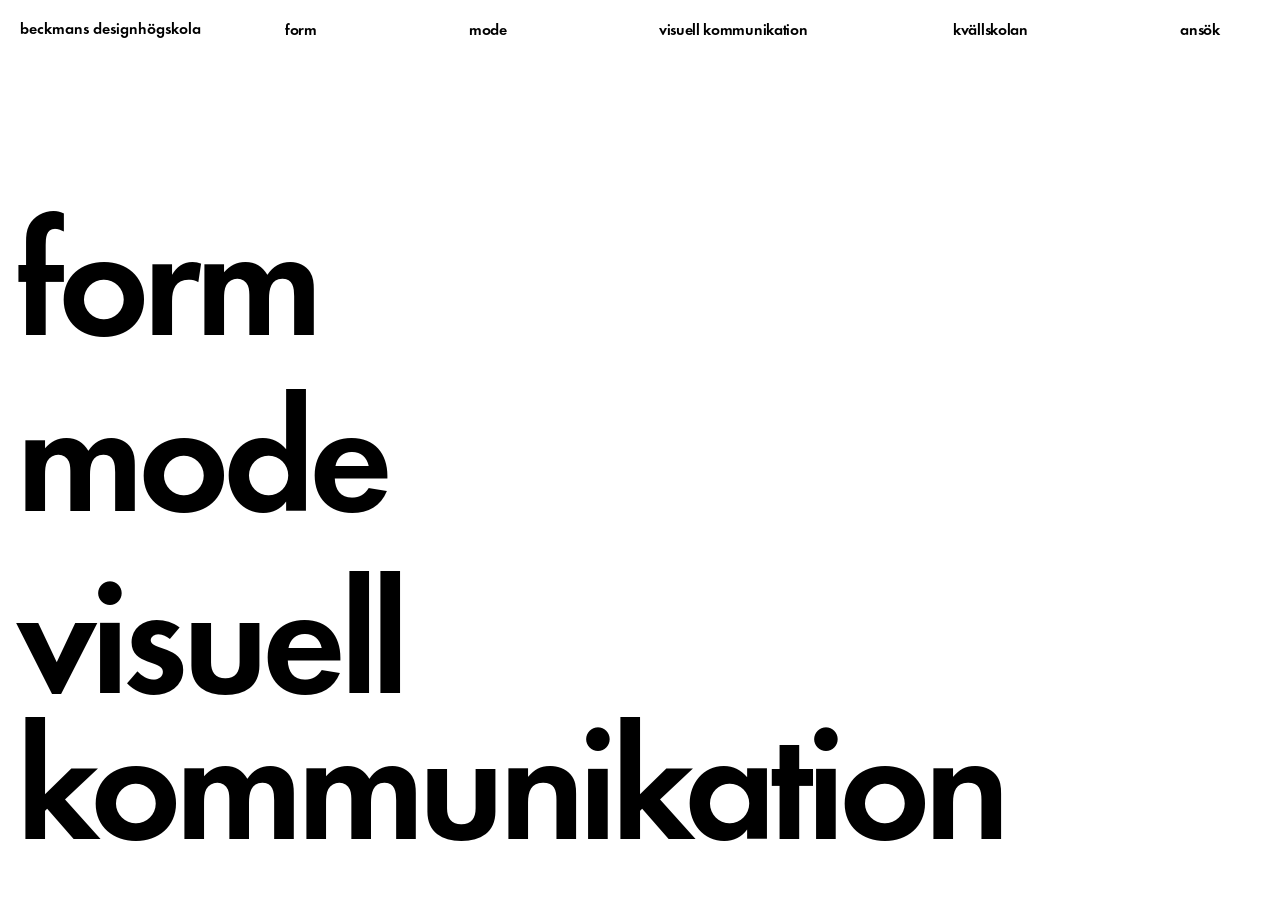
==== index.html @ 25718f2c "Align bracket bottom to text baseline, not element box bottom Subtract font descent (18% of computed" ====
<!doctype html>
<html lang="sv">
<head>
  <meta charset="UTF-8" />
  <meta name="viewport" content="width=device-width, initial-scale=1.0" />
  <title>Beckmans Hero States</title>
  <style>
    @font-face {
      font-family: "FuturaEFOP-DemiBold";
      src: url("./assets/fonts/FuturaEFOP-DemiBold.otf") format("opentype");
      font-style: normal;
      font-weight: 600;
      font-display: swap;
    }

    @font-face {
      font-family: "FuturaEFOP-Book";
      src: url("./assets/fonts/FuturaEFOP-Book.otf") format("opentype");
      font-style: normal;
      font-weight: 400;
      font-display: swap;
    }

    * { box-sizing: border-box; }
    html, body { height: 100%; }
    body {
      margin: 0;
      background: #fff;
      color: #000;
      font-family: "FuturaEFOP-DemiBold", "Avenir Next", "Avenir", "Helvetica Neue", Arial, sans-serif;
      overflow: hidden;
    }

    .hero {
      width: 100vw;
      height: 100dvh;
      position: relative;
      overflow: hidden;
      background: #fff;
    }

    .bg-layer {
      position: absolute;
      inset: 0;
      opacity: 0;
      transition: opacity 420ms ease;
      will-change: opacity;
    }

    .bg-layer.is-visible { opacity: 1; }

    .bg-layer img {
      width: 100%;
      height: 100%;
      object-fit: cover;
      object-position: center;
      display: block;
    }

    .bg-layer::after {
      content: "";
      position: absolute;
      inset: 0;
      background: rgba(0, 0, 0, 0.5);
      transition: background-color 280ms ease;
    }

    .webgl-canvas {
      position: absolute;
      inset: 0;
      z-index: 1;
      width: 100%;
      height: 100%;
      display: block;
      opacity: 0;
      pointer-events: none;
    }

    .image-dim {
      position: absolute;
      inset: 0;
      z-index: 1;
      pointer-events: none;
      background: rgba(0, 0, 0, 0.5);
      opacity: 0;
    }

    .top-nav {
      position: absolute;
      left: 0;
      right: 0;
      top: 22.5px;
      height: 16px;
      z-index: 3;
      pointer-events: none;
    }

    .nav-fixed {
      position: absolute;
      top: 0;
      white-space: nowrap;
    }

    .brand {
      font-size: 16px;
      line-height: 0.96;
      white-space: nowrap;
      text-transform: lowercase;
      transition: color 260ms ease;
      left: 1.597%;
    }

    .nav-link {
      color: inherit;
      font-size: 16px;
      letter-spacing: -0.02em;
      text-transform: lowercase;
      line-height: 1;
      display: inline-flex;
      align-items: center;
      justify-content: center;
      transition: color 260ms ease;
      white-space: nowrap;
    }

    .nav-form { left: 22.262%; }
    .nav-mode { left: 36.631%; }
    .nav-vk { left: 51.485%; }
    .nav-evening { left: 74.464%; }
    .nav-apply { left: 92.200%; }

    .headline {
      position: absolute;
      left: 16px;
      bottom: 30px;
      width: min(1118.507px, calc(100% - 32px));
      display: flex;
      flex-direction: column;
      gap: 40px;
      text-transform: lowercase;
      z-index: 2;
      user-select: none;
    }

    .line {
      appearance: none;
      border: 0;
      background: transparent;
      font-family: inherit;
      text-align: left;
      padding: 0;
      margin: 0;
      font-size: clamp(66px, 12.6815vw, 182.613px);
      line-height: 0.84;
      letter-spacing: -0.04em;
      color: #000;
      opacity: 1;
      width: fit-content;
      cursor: pointer;
      transition: opacity 320ms ease, color 280ms ease;
    }

    .line.is-active {
      opacity: 1;
    }

    .line.line-vk {
      line-height: 0.9;
    }

    .hp {
      position: absolute;
      inset: 0;
      color: #fff;
      z-index: 2;
      opacity: 0;
      transition: opacity 260ms ease;
      pointer-events: none;
    }

    .hp-inner {
      position: absolute;
      display: flex;
      align-items: center;
      gap: 0;
      will-change: top, left;
      transition: top 520ms cubic-bezier(.2,.65,.2,1), left 520ms cubic-bezier(.2,.65,.2,1);
    }

    .hp-text {
      margin: 0;
      font-size: 48px;
      line-height: 1;
      letter-spacing: -0.96px;
      white-space: nowrap;
      padding: 0 4px;
    }

    .hp-bracket {
      width: 32.63px;
      height: 75.8px;
      display: block;
      flex-shrink: 0;
    }

    .hp-bracket.left {
      transform: scaleX(-1);
      transform-origin: center;
    }

    .hero.is-idle .top-nav,
    .hero.is-idle .brand,
    .hero.is-idle .nav-link {
      color: #000;
    }

    .hero:not(.is-idle) .top-nav,
    .hero:not(.is-idle) .brand,
    .hero:not(.is-idle) .nav-link {
      color: #fff;
    }

    .hero:not(.is-idle) .line {
      color: #fff;
      opacity: 0.5;
    }

    .hero:not(.is-idle) .line.is-active {
      opacity: 1;
    }

    .hero:not(.is-idle) .hp {
      opacity: 1;
    }

    .hero.has-webgl.webgl-active:not(.is-idle) .webgl-canvas {
      opacity: 1;
    }

    .hero.has-webgl.webgl-active:not(.is-idle) .image-dim {
      opacity: 1;
    }

    @media (max-width: 1050px) {
      .top-nav {
        top: 16px;
        left: 16px;
        right: 16px;
        height: auto;
        display: flex;
        flex-wrap: wrap;
        align-items: center;
        gap: 12px 16px;
      }
      .nav-fixed {
        position: static;
      }
      .brand { font-size: 14px; }
      .nav-link { font-size: 14px; }
      .headline { width: calc(100% - 32px); bottom: 16px; gap: 20px; }
      .line { font-size: clamp(56px, 16vw, 140px); }
      .hp-text { font-size: clamp(22px, 5vw, 38px); }
    }

    @media (max-width: 760px) {
      .top-nav {
        flex-direction: column;
        align-items: flex-start;
        gap: 10px;
      }
      .brand { font-size: 14px; }
      .nav-link { font-size: 14px; }
      .headline { gap: 10px; }
      .line { font-size: clamp(46px, 14vw, 96px); }
    }
  </style>
</head>
<body>
  <section class="hero is-idle" aria-label="Beckmans hero states">
    <div class="bg-layer" id="bg-a"><img alt="" /></div>
    <div class="bg-layer" id="bg-b"><img alt="" /></div>
    <canvas class="webgl-canvas" id="webgl-canvas" aria-hidden="true"></canvas>
    <div class="image-dim" aria-hidden="true"></div>

    <nav class="top-nav">
      <span class="brand nav-fixed">beckmans designhögskola</span>
      <span class="nav-link nav-fixed nav-form">form</span>
      <span class="nav-link nav-fixed nav-mode">mode</span>
      <span class="nav-link nav-fixed nav-vk">visuell kommunikation</span>
      <span class="nav-link nav-fixed nav-evening">kvällskolan</span>
      <span class="nav-link nav-fixed nav-apply">ansök</span>
    </nav>

    <div class="headline">
      <button class="line" type="button" data-index="0" data-label="form">form</button>
      <button class="line" type="button" data-index="1" data-label="mode">mode</button>
      <button class="line line-vk" type="button" data-index="2" data-label="visuell kommunikation">visuell<br>kommunikation</button>
    </div>
    <div class="hp" id="hp" aria-hidden="true">
      <div class="hp-inner" id="hp-inner">
        <img class="hp-bracket left" src="./assets/vectors/bracket-left.svg" alt="" />
        <span class="hp-text">180hp</span>
        <img class="hp-bracket right" src="./assets/vectors/bracket-right.svg" alt="" />
      </div>
    </div>
  </section>

  <script>
    const HP_GAP = 40;

    const states = [
      { image: "./assets/images/form-figma.png" },
      { image: "./assets/images/mode-figma.png" },
      { image: "./assets/images/vk-figma.png" }
    ];

    const hero = document.querySelector(".hero");
    const headline = document.querySelector(".headline");
    const bgA = document.getElementById("bg-a");
    const bgB = document.getElementById("bg-b");
    const webglCanvas = document.getElementById("webgl-canvas");
    const hp = document.getElementById("hp");
    const hpInner = document.getElementById("hp-inner");
    const textLinks = [...document.querySelectorAll(".line[data-index]")];

    let current = -1;
    let webglEnabled = false;
    let fallbackIndex = -1;
    const fallbackLayer = bgA;
    const fallbackCache = new Map();

    function placeHp(index) {
      const link = textLinks[index];
      const heroRect = hero.getBoundingClientRect();
      const linkRect = link.getBoundingClientRect();
      const hpH = hpInner.offsetHeight;
      const fontSize = parseFloat(getComputedStyle(link).fontSize);
      const descent = fontSize * 0.18;
      const linkBottom = linkRect.bottom - heroRect.top;
      const linkRight = linkRect.right - heroRect.left;
      hpInner.style.left = `${linkRight + HP_GAP}px`;
      hpInner.style.top = `${linkBottom - hpH - descent}px`;
    }

    function paintText(index) {
      textLinks.forEach((line, i) => line.classList.toggle("is-active", i === index));
      placeHp(index);
    }

    function setFallbackImage(index) {
      const img = fallbackLayer.querySelector("img");
      const src = states[index].image;
      img.alt = `Beckmans ${textLinks[index].dataset.label}`;
      if (fallbackIndex === index || img.src.endsWith(src)) {
        fallbackIndex = index;
        return;
      }
      if (fallbackCache.get(src)) {
        img.src = src;
        fallbackIndex = index;
        return;
      }
      const preload = new Image();
      preload.decoding = "async";
      preload.onload = () => {
        fallbackCache.set(src, true);
        img.src = src;
        fallbackIndex = index;
      };
      preload.src = src;
    }

    function showFallback(index) {
      setFallbackImage(index);
      fallbackLayer.classList.add("is-visible");
      bgB.classList.remove("is-visible");
    }

    function createShader(gl, type, source) {
      const shader = gl.createShader(type);
      gl.shaderSource(shader, source);
      gl.compileShader(shader);
      if (!gl.getShaderParameter(shader, gl.COMPILE_STATUS)) {
        const message = gl.getShaderInfoLog(shader);
        gl.deleteShader(shader);
        throw new Error(message || "Shader compile failed");
      }
      return shader;
    }

    function createProgram(gl, vertexSource, fragmentSource) {
      const program = gl.createProgram();
      const vertexShader = createShader(gl, gl.VERTEX_SHADER, vertexSource);
      const fragmentShader = createShader(gl, gl.FRAGMENT_SHADER, fragmentSource);
      gl.attachShader(program, vertexShader);
      gl.attachShader(program, fragmentShader);
      gl.linkProgram(program);
      gl.deleteShader(vertexShader);
      gl.deleteShader(fragmentShader);
      if (!gl.getProgramParameter(program, gl.LINK_STATUS)) {
        const message = gl.getProgramInfoLog(program);
        gl.deleteProgram(program);
        throw new Error(message || "Program link failed");
      }
      return program;
    }

    class WebGLMorphTransition {
      constructor(canvas) {
        this.canvas = canvas;
        this.gl = canvas.getContext("webgl", { alpha: true, antialias: true, premultipliedAlpha: true });
        this.ready = false;
        this.visible = false;
        this.animating = false;
        this.progress = 1;
        this.duration = 740;
        this.currentIndex = -1;
        this.pendingIndex = null;
        this.startTime = 0;
        this.notifiedSettle = true;
        this.onSettle = null;
        this.fromTexture = null;
        this.toTexture = null;
        this.fromSize = [1, 1];
        this.toSize = [1, 1];
        this.textures = [];

        if (!this.gl) return;
        this.initPipeline();
        this.startLoop();
      }

      initPipeline() {
        const gl = this.gl;
        const vertexSource = `
          attribute vec2 a_position;
          attribute vec2 a_uv;
          varying vec2 v_uv;
          void main() {
            v_uv = a_uv;
            gl_Position = vec4(a_position, 0.0, 1.0);
          }
        `;
        const fragmentSource = `
          precision highp float;
          varying vec2 v_uv;
          uniform sampler2D u_from;
          uniform sampler2D u_to;
          uniform float u_progress;
          uniform float u_time;
          uniform vec2 u_resolution;
          uniform vec2 u_from_size;
          uniform vec2 u_to_size;

          float hash(vec2 p) {
            return fract(sin(dot(p, vec2(127.1, 311.7))) * 43758.5453123);
          }

          float noise(vec2 p) {
            vec2 i = floor(p);
            vec2 f = fract(p);
            vec2 u = f * f * (3.0 - 2.0 * f);
            return mix(
              mix(hash(i + vec2(0.0, 0.0)), hash(i + vec2(1.0, 0.0)), u.x),
              mix(hash(i + vec2(0.0, 1.0)), hash(i + vec2(1.0, 1.0)), u.x),
              u.y
            );
          }

          float fbm(vec2 p) {
            float value = 0.0;
            float amplitude = 0.5;
            for (int i = 0; i < 4; i++) {
              value += amplitude * noise(p);
              p *= 2.02;
              amplitude *= 0.5;
            }
            return value;
          }

          vec3 rgb2ycbcr(vec3 c) {
            float y = dot(c, vec3(0.299, 0.587, 0.114));
            float cb = (c.b - y) * 0.564 + 0.5;
            float cr = (c.r - y) * 0.713 + 0.5;
            return vec3(y, cb, cr);
          }

          vec3 ycbcr2rgb(vec3 c) {
            float y = c.x;
            float cb = c.y - 0.5;
            float cr = c.z - 0.5;
            return vec3(
              y + 1.403 * cr,
              y - 0.344 * cb - 0.714 * cr,
              y + 1.773 * cb
            );
          }

          vec3 sampleRGB(sampler2D tex, vec2 uv, float shift) {
            float r = texture2D(tex, uv + vec2(shift, 0.0)).r;
            float g = texture2D(tex, uv).g;
            float b = texture2D(tex, uv - vec2(shift, 0.0)).b;
            return vec3(r, g, b);
          }

          vec2 coverUv(vec2 uv, vec2 texSize, vec2 screenSize) {
            float rs = screenSize.x / screenSize.y;
            float ri = texSize.x / texSize.y;
            vec2 outUv = uv;
            if (rs > ri) {
              float s = ri / rs;
              outUv.y = (uv.y - 0.5) * s + 0.5;
            } else {
              float s = rs / ri;
              outUv.x = (uv.x - 0.5) * s + 0.5;
            }
            return outUv;
          }

          void main() {
            float p = clamp(u_progress, 0.0, 1.0);
            float e = smoothstep(0.0, 1.0, p);
            float core = pow(sin(e * 3.14159265), 1.15);
            float tailFade = 1.0 - smoothstep(0.64, 0.9, e);
            float headFade = smoothstep(0.02, 0.16, e);
            float glitch = core * tailFade * headFade;
            float settle = smoothstep(0.76, 1.0, e);

            vec2 blockCount = vec2(52.0, 34.0);
            vec2 block = floor(v_uv * blockCount);
            float timeStep = floor(u_time * 16.0);

            vec2 moshVec = vec2(
              hash(block + vec2(timeStep * 0.73, 11.3)) - 0.5,
              hash(block + vec2(19.7, timeStep * 1.11)) - 0.5
            ) * (0.22 * glitch);

            float row = floor(v_uv.y * (u_resolution.y / 3.5));
            float rowNoise = hash(vec2(row, floor(u_time * 30.0)));
            float rowShift = (rowNoise - 0.5) * 0.11 * glitch;
            moshVec.x += rowShift;

            float tearMask = step(0.86, hash(vec2(floor(u_time * 12.0), floor(v_uv.y * 24.0))));
            float tearShift = (hash(vec2(floor(u_time * 47.0), floor(v_uv.y * 132.0))) - 0.5) * 0.26 * glitch;
            moshVec.x += tearMask * tearShift;

            vec2 fromUv = coverUv(v_uv + moshVec * (1.0 - e), u_from_size, u_resolution);
            vec2 toUv = coverUv(v_uv - moshVec * e, u_to_size, u_resolution);

            float rgbShift = 0.014 * glitch;
            vec3 fromCol = sampleRGB(u_from, fromUv, rgbShift);
            vec3 toCol = sampleRGB(u_to, toUv, -rgbShift);

            float diff = length(toCol - fromCol);
            float motionGate = smoothstep(0.03, 0.28, diff);
            float wipeNoise = fbm(v_uv * vec2(24.0, 18.0) + vec2(u_time * 0.08, -u_time * 0.05));
            float mixAmt = clamp(e * (0.35 + 0.65 * motionGate) + (wipeNoise - 0.5) * 0.22 * glitch, 0.0, 1.0);
            vec3 baseBlend = mix(fromCol, toCol, e);
            vec3 color = mix(fromCol, toCol, mixAmt);

            vec2 chromaUv = floor(v_uv * vec2(140.0, 84.0)) / vec2(140.0, 84.0);
            vec3 chromaRef = texture2D(u_to, coverUv(chromaUv, u_to_size, u_resolution)).rgb;
            vec3 ycc = rgb2ycbcr(color);
            vec3 yccRef = rgb2ycbcr(chromaRef);
            ycc.yz = mix(ycc.yz, yccRef.yz, 0.82 * glitch);

            float qY = mix(1.0 / 160.0, 1.0 / 52.0, glitch);
            float qC = mix(1.0 / 132.0, 1.0 / 38.0, glitch);
            ycc.x = floor(ycc.x / qY + 0.5) * qY;
            ycc.y = floor(ycc.y / qC + 0.5) * qC;
            ycc.z = floor(ycc.z / qC + 0.5) * qC;
            color = ycbcr2rgb(ycc);

            float corruptMask = step(0.988, hash(block + vec2(floor(u_time * 9.0), 3.7)));
            if (corruptMask > 0.5) {
              vec2 jump = vec2(
                hash(block + vec2(74.1, floor(u_time * 21.0))) - 0.5,
                hash(block + vec2(17.2, floor(u_time * 25.0))) - 0.5
              ) * 0.5;
              vec2 corruptUv = coverUv(fract(v_uv + jump), u_from_size, u_resolution);
              vec3 corrupt = texture2D(u_from, corruptUv).bgr;
              color = mix(color, corrupt, 0.32 * glitch);
            }

            float scan = sin(v_uv.y * u_resolution.y * 1.9) * 0.012 * (0.3 + glitch);
            color -= scan;

            float luma = dot(color, vec3(0.299, 0.587, 0.114));
            color = mix(color, vec3(luma), 0.16 * glitch);
            color = mix(baseBlend, color, 0.58);
            color = mix(color, baseBlend, settle);

            gl_FragColor = vec4(clamp(color, 0.0, 1.0), 1.0);
          }
        `;

        this.program = createProgram(gl, vertexSource, fragmentSource);
        gl.useProgram(this.program);

        this.positionLocation = gl.getAttribLocation(this.program, "a_position");
        this.uvLocation = gl.getAttribLocation(this.program, "a_uv");

        const data = new Float32Array([
          -1, -1, 0, 0,
           1, -1, 1, 0,
          -1,  1, 0, 1,
          -1,  1, 0, 1,
           1, -1, 1, 0,
           1,  1, 1, 1
        ]);

        this.buffer = gl.createBuffer();
        gl.bindBuffer(gl.ARRAY_BUFFER, this.buffer);
        gl.bufferData(gl.ARRAY_BUFFER, data, gl.STATIC_DRAW);

        gl.enableVertexAttribArray(this.positionLocation);
        gl.vertexAttribPointer(this.positionLocation, 2, gl.FLOAT, false, 16, 0);
        gl.enableVertexAttribArray(this.uvLocation);
        gl.vertexAttribPointer(this.uvLocation, 2, gl.FLOAT, false, 16, 8);

        this.uniforms = {
          from: gl.getUniformLocation(this.program, "u_from"),
          to: gl.getUniformLocation(this.program, "u_to"),
          progress: gl.getUniformLocation(this.program, "u_progress"),
          time: gl.getUniformLocation(this.program, "u_time"),
          resolution: gl.getUniformLocation(this.program, "u_resolution"),
          fromSize: gl.getUniformLocation(this.program, "u_from_size"),
          toSize: gl.getUniformLocation(this.program, "u_to_size")
        };

        this.whiteTexture = gl.createTexture();
        gl.bindTexture(gl.TEXTURE_2D, this.whiteTexture);
        gl.texParameteri(gl.TEXTURE_2D, gl.TEXTURE_MIN_FILTER, gl.LINEAR);
        gl.texParameteri(gl.TEXTURE_2D, gl.TEXTURE_MAG_FILTER, gl.LINEAR);
        gl.texParameteri(gl.TEXTURE_2D, gl.TEXTURE_WRAP_S, gl.CLAMP_TO_EDGE);
        gl.texParameteri(gl.TEXTURE_2D, gl.TEXTURE_WRAP_T, gl.CLAMP_TO_EDGE);
        gl.texImage2D(gl.TEXTURE_2D, 0, gl.RGBA, 1, 1, 0, gl.RGBA, gl.UNSIGNED_BYTE, new Uint8Array([255, 255, 255, 255]));
      }

      async preload(urls) {
        if (!this.gl) return false;
        try {
          const textures = await Promise.all(urls.map((url) => this.loadTexture(url)));
          this.textures = textures;
          this.ready = true;
          if (this.pendingIndex !== null) {
            const next = this.pendingIndex;
            this.pendingIndex = null;
            this.setTarget(next);
          }
          return true;
        } catch (error) {
          console.error("WebGL preload failed:", error);
          return false;
        }
      }

      loadTexture(url) {
        const gl = this.gl;
        return new Promise((resolve, reject) => {
          const image = new Image();
          image.decoding = "async";
          image.onload = () => {
            const texture = gl.createTexture();
            gl.bindTexture(gl.TEXTURE_2D, texture);
            gl.texParameteri(gl.TEXTURE_2D, gl.TEXTURE_MIN_FILTER, gl.LINEAR);
            gl.texParameteri(gl.TEXTURE_2D, gl.TEXTURE_MAG_FILTER, gl.LINEAR);
            gl.texParameteri(gl.TEXTURE_2D, gl.TEXTURE_WRAP_S, gl.CLAMP_TO_EDGE);
            gl.texParameteri(gl.TEXTURE_2D, gl.TEXTURE_WRAP_T, gl.CLAMP_TO_EDGE);
            gl.pixelStorei(gl.UNPACK_FLIP_Y_WEBGL, 1);
            gl.texImage2D(gl.TEXTURE_2D, 0, gl.RGBA, gl.RGBA, gl.UNSIGNED_BYTE, image);
            resolve({
              texture,
              size: [image.naturalWidth || image.width, image.naturalHeight || image.height]
            });
          };
          image.onerror = reject;
          image.src = url;
        });
      }

      setTarget(index) {
        if (!this.ready) {
          this.pendingIndex = index;
          return;
        }
        if (this.visible && this.currentIndex === index) return;

        if (this.visible && this.currentIndex >= 0) {
          const prev = this.textures[this.currentIndex];
          this.fromTexture = prev.texture;
          this.fromSize = prev.size;
        } else {
          this.fromTexture = this.whiteTexture;
          this.fromSize = [1, 1];
        }

        const next = this.textures[index];
        this.toTexture = next.texture;
        this.toSize = next.size;
        this.currentIndex = index;
        this.visible = true;
        this.animating = true;
        this.notifiedSettle = false;
        this.progress = 0;
        this.startTime = performance.now();
      }

      setIdle() {
        this.visible = false;
        this.animating = false;
        this.currentIndex = -1;
        this.notifiedSettle = true;
      }

      resize() {
        const dpr = Math.min(window.devicePixelRatio || 1, 2);
        const width = Math.max(1, Math.floor(this.canvas.clientWidth * dpr));
        const height = Math.max(1, Math.floor(this.canvas.clientHeight * dpr));
        if (this.canvas.width !== width || this.canvas.height !== height) {
          this.canvas.width = width;
          this.canvas.height = height;
        }
      }

      render(time) {
        if (!this.gl) return;
        const gl = this.gl;
        this.resize();
        gl.viewport(0, 0, this.canvas.width, this.canvas.height);
        gl.clearColor(1, 1, 1, 0);
        gl.clear(gl.COLOR_BUFFER_BIT);

        if (!this.visible || !this.ready || !this.toTexture) return;

        if (this.animating) {
          const elapsed = time - this.startTime;
          this.progress = Math.min(elapsed / this.duration, 1);
          if (this.progress >= 1) this.animating = false;
        }

        gl.useProgram(this.program);
        gl.bindBuffer(gl.ARRAY_BUFFER, this.buffer);

        gl.activeTexture(gl.TEXTURE0);
        gl.bindTexture(gl.TEXTURE_2D, this.fromTexture);
        gl.uniform1i(this.uniforms.from, 0);

        gl.activeTexture(gl.TEXTURE1);
        gl.bindTexture(gl.TEXTURE_2D, this.toTexture);
        gl.uniform1i(this.uniforms.to, 1);

        gl.uniform1f(this.uniforms.progress, this.progress);
        gl.uniform1f(this.uniforms.time, time * 0.001);
        gl.uniform2f(this.uniforms.resolution, this.canvas.width, this.canvas.height);
        gl.uniform2f(this.uniforms.fromSize, this.fromSize[0], this.fromSize[1]);
        gl.uniform2f(this.uniforms.toSize, this.toSize[0], this.toSize[1]);
        gl.drawArrays(gl.TRIANGLES, 0, 6);

        if (!this.animating && !this.notifiedSettle) {
          this.notifiedSettle = true;
          if (typeof this.onSettle === "function") this.onSettle();
        }
      }

      startLoop() {
        const frame = (time) => {
          this.render(time);
          window.requestAnimationFrame(frame);
        };
        window.requestAnimationFrame(frame);
      }
    }

    const webglMorph = new WebGLMorphTransition(webglCanvas);

    function setState(index) {
      if (index === current) return;
      current = index;
      hero.classList.remove("is-idle");
      paintText(current);
      showFallback(current);
      if (webglEnabled) {
        hero.classList.add("webgl-active");
        webglMorph.setTarget(current);
      }
    }

    function setIdle() {
      current = -1;
      hero.classList.add("is-idle");
      textLinks.forEach((line) => line.classList.remove("is-active"));
      fallbackLayer.classList.remove("is-visible");
      bgB.classList.remove("is-visible");
      if (webglEnabled) {
        hero.classList.remove("webgl-active");
        webglMorph.setIdle();
      }
    }

    function init() {
      states.forEach((state) => {
        const preload = new Image();
        preload.decoding = "async";
        preload.onload = () => fallbackCache.set(state.image, true);
        preload.src = state.image;
      });
      const fallbackImg = fallbackLayer.querySelector("img");
      fallbackImg.src = states[0].image;
      fallbackImg.alt = `Beckmans ${textLinks[0].dataset.label}`;
      fallbackCache.set(states[0].image, true);
      fallbackIndex = 0;
      bgB.classList.remove("is-visible");
      setFallbackImage(0);
      fallbackLayer.classList.remove("is-visible");
      setIdle();
      textLinks.forEach((link, index) => {
        link.addEventListener("mouseenter", () => setState(index));
        link.addEventListener("focus", () => setState(index));
        link.addEventListener("click", () => setState(index));
        link.addEventListener("blur", () => {
          window.setTimeout(() => {
            if (!headline.contains(document.activeElement)) setIdle();
          }, 0);
        });
      });
      headline.addEventListener("mouseleave", setIdle);
      hero.addEventListener("mouseleave", setIdle);
      window.addEventListener("resize", () => {
        if (current >= 0) placeHp(current);
      });

      webglMorph.preload(states.map((state) => state.image)).then((ok) => {
        if (!ok) return;
        webglEnabled = true;
        hero.classList.add("has-webgl");
        webglMorph.onSettle = () => {
          if (current >= 0) showFallback(current);
          hero.classList.remove("webgl-active");
        };
        if (current >= 0) webglMorph.setTarget(current);
      });
    }

    init();
  </script>
</body>
</html>
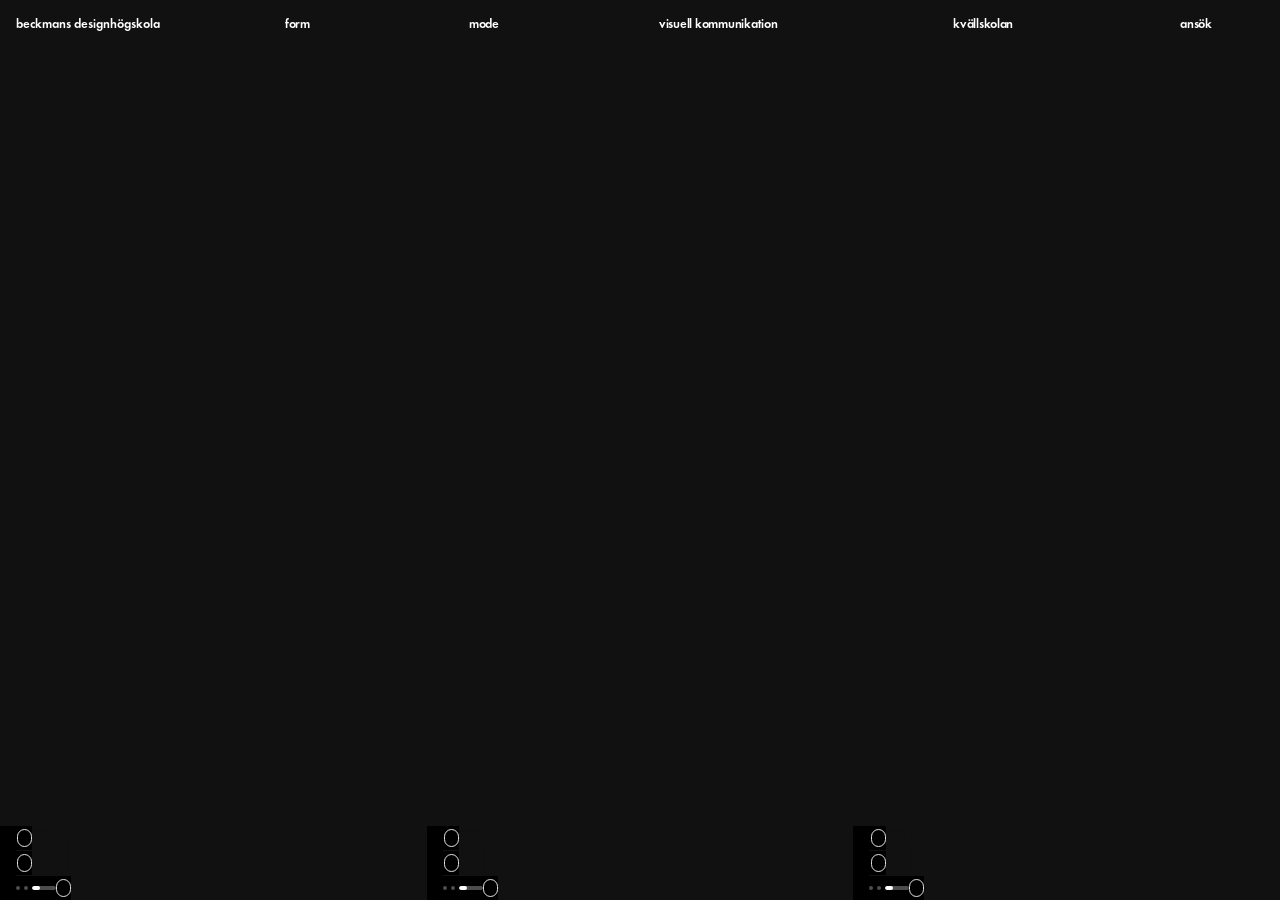
==== commit c55d95a9: "Build production triptych OGL hero with independent column cycles Implements a full-bleed three-colu" ====
--- a/index.html
+++ b/index.html
@@ -3,846 +3,140 @@
 <head>
   <meta charset="UTF-8" />
   <meta name="viewport" content="width=device-width, initial-scale=1.0" />
-  <title>Beckmans Hero States</title>
-  <style>
-    @font-face {
-      font-family: "FuturaEFOP-DemiBold";
-      src: url("./assets/fonts/FuturaEFOP-DemiBold.otf") format("opentype");
-      font-style: normal;
-      font-weight: 600;
-      font-display: swap;
-    }
-
-    @font-face {
-      font-family: "FuturaEFOP-Book";
-      src: url("./assets/fonts/FuturaEFOP-Book.otf") format("opentype");
-      font-style: normal;
-      font-weight: 400;
-      font-display: swap;
-    }
-
-    * { box-sizing: border-box; }
-    html, body { height: 100%; }
-    body {
-      margin: 0;
-      background: #fff;
-      color: #000;
-      font-family: "FuturaEFOP-DemiBold", "Avenir Next", "Avenir", "Helvetica Neue", Arial, sans-serif;
-      overflow: hidden;
-    }
-
-    .hero {
-      width: 100vw;
-      height: 100dvh;
-      position: relative;
-      overflow: hidden;
-      background: #fff;
-    }
-
-    .bg-layer {
-      position: absolute;
-      inset: 0;
-      opacity: 0;
-      transition: opacity 420ms ease;
-      will-change: opacity;
-    }
-
-    .bg-layer.is-visible { opacity: 1; }
-
-    .bg-layer img {
-      width: 100%;
-      height: 100%;
-      object-fit: cover;
-      object-position: center;
-      display: block;
-    }
-
-    .bg-layer::after {
-      content: "";
-      position: absolute;
-      inset: 0;
-      background: rgba(0, 0, 0, 0.5);
-      transition: background-color 280ms ease;
-    }
-
-    .webgl-canvas {
-      position: absolute;
-      inset: 0;
-      z-index: 1;
-      width: 100%;
-      height: 100%;
-      display: block;
-      opacity: 0;
-      pointer-events: none;
-    }
-
-    .image-dim {
-      position: absolute;
-      inset: 0;
-      z-index: 1;
-      pointer-events: none;
-      background: rgba(0, 0, 0, 0.5);
-      opacity: 0;
-    }
-
-    .top-nav {
-      position: absolute;
-      left: 0;
-      right: 0;
-      top: 22.5px;
-      height: 16px;
-      z-index: 3;
-      pointer-events: none;
-    }
-
-    .nav-fixed {
-      position: absolute;
-      top: 0;
-      white-space: nowrap;
-    }
-
-    .brand {
-      font-size: 16px;
-      line-height: 0.96;
-      white-space: nowrap;
-      text-transform: lowercase;
-      transition: color 260ms ease;
-      left: 1.597%;
-    }
-
-    .nav-link {
-      color: inherit;
-      font-size: 16px;
-      letter-spacing: -0.02em;
-      text-transform: lowercase;
-      line-height: 1;
-      display: inline-flex;
-      align-items: center;
-      justify-content: center;
-      transition: color 260ms ease;
-      white-space: nowrap;
-    }
-
-    .nav-form { left: 22.262%; }
-    .nav-mode { left: 36.631%; }
-    .nav-vk { left: 51.485%; }
-    .nav-evening { left: 74.464%; }
-    .nav-apply { left: 92.200%; }
-
-    .headline {
-      position: absolute;
-      left: 16px;
-      bottom: 30px;
-      width: min(1118.507px, calc(100% - 32px));
-      display: flex;
-      flex-direction: column;
-      gap: 40px;
-      text-transform: lowercase;
-      z-index: 2;
-      user-select: none;
-    }
-
-    .line {
-      appearance: none;
-      border: 0;
-      background: transparent;
-      font-family: inherit;
-      text-align: left;
-      padding: 0;
-      margin: 0;
-      font-size: clamp(66px, 12.6815vw, 182.613px);
-      line-height: 0.84;
-      letter-spacing: -0.04em;
-      color: #000;
-      opacity: 1;
-      width: fit-content;
-      cursor: pointer;
-      transition: opacity 320ms ease, color 280ms ease;
-    }
-
-    .line.is-active {
-      opacity: 1;
-    }
-
-    .line.line-vk {
-      line-height: 0.9;
-    }
-
-    .hp {
-      position: absolute;
-      inset: 0;
-      color: #fff;
-      z-index: 2;
-      opacity: 0;
-      transition: opacity 260ms ease;
-      pointer-events: none;
-    }
-
-    .hp-inner {
-      position: absolute;
-      display: flex;
-      align-items: center;
-      gap: 0;
-      will-change: top, left;
-      transition: top 520ms cubic-bezier(.2,.65,.2,1), left 520ms cubic-bezier(.2,.65,.2,1);
-    }
-
-    .hp-text {
-      margin: 0;
-      font-size: 48px;
-      line-height: 1;
-      letter-spacing: -0.96px;
-      white-space: nowrap;
-      padding: 0 4px;
-    }
-
-    .hp-bracket {
-      width: 32.63px;
-      height: 75.8px;
-      display: block;
-      flex-shrink: 0;
-    }
-
-    .hp-bracket.left {
-      transform: scaleX(-1);
-      transform-origin: center;
-    }
-
-    .hero.is-idle .top-nav,
-    .hero.is-idle .brand,
-    .hero.is-idle .nav-link {
-      color: #000;
-    }
-
-    .hero:not(.is-idle) .top-nav,
-    .hero:not(.is-idle) .brand,
-    .hero:not(.is-idle) .nav-link {
-      color: #fff;
-    }
-
-    .hero:not(.is-idle) .line {
-      color: #fff;
-      opacity: 0.5;
-    }
-
-    .hero:not(.is-idle) .line.is-active {
-      opacity: 1;
-    }
-
-    .hero:not(.is-idle) .hp {
-      opacity: 1;
-    }
-
-    .hero.has-webgl.webgl-active:not(.is-idle) .webgl-canvas {
-      opacity: 1;
-    }
-
-    .hero.has-webgl.webgl-active:not(.is-idle) .image-dim {
-      opacity: 1;
-    }
-
-    @media (max-width: 1050px) {
-      .top-nav {
-        top: 16px;
-        left: 16px;
-        right: 16px;
-        height: auto;
-        display: flex;
-        flex-wrap: wrap;
-        align-items: center;
-        gap: 12px 16px;
-      }
-      .nav-fixed {
-        position: static;
-      }
-      .brand { font-size: 14px; }
-      .nav-link { font-size: 14px; }
-      .headline { width: calc(100% - 32px); bottom: 16px; gap: 20px; }
-      .line { font-size: clamp(56px, 16vw, 140px); }
-      .hp-text { font-size: clamp(22px, 5vw, 38px); }
-    }
-
-    @media (max-width: 760px) {
-      .top-nav {
-        flex-direction: column;
-        align-items: flex-start;
-        gap: 10px;
-      }
-      .brand { font-size: 14px; }
-      .nav-link { font-size: 14px; }
-      .headline { gap: 10px; }
-      .line { font-size: clamp(46px, 14vw, 96px); }
-    }
-  </style>
+  <title>Beckmans — Triptych Hero</title>
+  <link rel="stylesheet" href="./style.css" />
 </head>
 <body>
-  <section class="hero is-idle" aria-label="Beckmans hero states">
-    <div class="bg-layer" id="bg-a"><img alt="" /></div>
-    <div class="bg-layer" id="bg-b"><img alt="" /></div>
-    <canvas class="webgl-canvas" id="webgl-canvas" aria-hidden="true"></canvas>
-    <div class="image-dim" aria-hidden="true"></div>
+  <section class="hero" id="hero" aria-label="Beckmans programs hero">
+    <header class="hero-topbar" aria-label="Main navigation">
+      <span class="hero-brand">beckmans designhögskola</span>
+      <span class="hero-nav hero-nav-form">form</span>
+      <span class="hero-nav hero-nav-mode">mode</span>
+      <span class="hero-nav hero-nav-vk">visuell kommunikation</span>
+      <span class="hero-nav hero-nav-evening">kvällskolan</span>
+      <span class="hero-nav hero-nav-apply">ansök</span>
+    </header>
 
-    <nav class="top-nav">
-      <span class="brand nav-fixed">beckmans designhögskola</span>
-      <span class="nav-link nav-fixed nav-form">form</span>
-      <span class="nav-link nav-fixed nav-mode">mode</span>
-      <span class="nav-link nav-fixed nav-vk">visuell kommunikation</span>
-      <span class="nav-link nav-fixed nav-evening">kvällskolan</span>
-      <span class="nav-link nav-fixed nav-apply">ansök</span>
-    </nav>
+    <div class="hero-grid" id="heroGrid">
+      <article class="hero-column" data-program-index="0" data-program="form">
+        <canvas class="hero-canvas" aria-hidden="true"></canvas>
+        <div class="fallback-media" aria-hidden="true">
+          <img class="fallback-current" alt="" />
+          <img class="fallback-next" alt="" />
+        </div>
+        <div class="column-overlay" aria-hidden="true"></div>
+        <div class="column-meta" aria-live="polite">
+          <div class="meta-row">
+            <span class="meta-cell meta-cap"></span>
+            <span class="meta-cell meta-text" data-meta-student></span>
+            <span class="meta-cell meta-end"></span>
+          </div>
+          <div class="meta-divider"></div>
+          <div class="meta-row">
+            <span class="meta-cell meta-cap"></span>
+            <span class="meta-cell meta-text" data-meta-title></span>
+            <span class="meta-cell meta-end"></span>
+          </div>
+          <div class="meta-divider"></div>
+          <div class="meta-row">
+            <span class="meta-cell meta-cap"></span>
+            <span class="meta-cell meta-progress">
+              <span class="progress-dot" data-progress-dot="0"></span>
+              <span class="progress-dot" data-progress-dot="1"></span>
+              <span class="progress-track">
+                <span class="progress-fill" data-progress-fill></span>
+              </span>
+            </span>
+            <span class="meta-cell meta-end"></span>
+          </div>
+        </div>
+      </article>
 
-    <div class="headline">
-      <button class="line" type="button" data-index="0" data-label="form">form</button>
-      <button class="line" type="button" data-index="1" data-label="mode">mode</button>
-      <button class="line line-vk" type="button" data-index="2" data-label="visuell kommunikation">visuell<br>kommunikation</button>
+      <article class="hero-column" data-program-index="1" data-program="mode">
+        <canvas class="hero-canvas" aria-hidden="true"></canvas>
+        <div class="fallback-media" aria-hidden="true">
+          <img class="fallback-current" alt="" />
+          <img class="fallback-next" alt="" />
+        </div>
+        <div class="column-overlay" aria-hidden="true"></div>
+        <div class="column-meta" aria-live="polite">
+          <div class="meta-row">
+            <span class="meta-cell meta-cap"></span>
+            <span class="meta-cell meta-text" data-meta-student></span>
+            <span class="meta-cell meta-end"></span>
+          </div>
+          <div class="meta-divider"></div>
+          <div class="meta-row">
+            <span class="meta-cell meta-cap"></span>
+            <span class="meta-cell meta-text" data-meta-title></span>
+            <span class="meta-cell meta-end"></span>
+          </div>
+          <div class="meta-divider"></div>
+          <div class="meta-row">
+            <span class="meta-cell meta-cap"></span>
+            <span class="meta-cell meta-progress">
+              <span class="progress-dot" data-progress-dot="0"></span>
+              <span class="progress-dot" data-progress-dot="1"></span>
+              <span class="progress-track">
+                <span class="progress-fill" data-progress-fill></span>
+              </span>
+            </span>
+            <span class="meta-cell meta-end"></span>
+          </div>
+        </div>
+      </article>
+
+      <article class="hero-column" data-program-index="2" data-program="visuell kommunikation">
+        <canvas class="hero-canvas" aria-hidden="true"></canvas>
+        <div class="fallback-media" aria-hidden="true">
+          <img class="fallback-current" alt="" />
+          <img class="fallback-next" alt="" />
+        </div>
+        <div class="column-overlay" aria-hidden="true"></div>
+        <div class="column-meta" aria-live="polite">
+          <div class="meta-row">
+            <span class="meta-cell meta-cap"></span>
+            <span class="meta-cell meta-text" data-meta-student></span>
+            <span class="meta-cell meta-end"></span>
+          </div>
+          <div class="meta-divider"></div>
+          <div class="meta-row">
+            <span class="meta-cell meta-cap"></span>
+            <span class="meta-cell meta-text" data-meta-title></span>
+            <span class="meta-cell meta-end"></span>
+          </div>
+          <div class="meta-divider"></div>
+          <div class="meta-row">
+            <span class="meta-cell meta-cap"></span>
+            <span class="meta-cell meta-progress">
+              <span class="progress-dot" data-progress-dot="0"></span>
+              <span class="progress-dot" data-progress-dot="1"></span>
+              <span class="progress-track">
+                <span class="progress-fill" data-progress-fill></span>
+              </span>
+            </span>
+            <span class="meta-cell meta-end"></span>
+          </div>
+        </div>
+      </article>
     </div>
-    <div class="hp" id="hp" aria-hidden="true">
-      <div class="hp-inner" id="hp-inner">
-        <img class="hp-bracket left" src="./assets/vectors/bracket-left.svg" alt="" />
-        <span class="hp-text">180hp</span>
-        <img class="hp-bracket right" src="./assets/vectors/bracket-right.svg" alt="" />
-      </div>
+
+    <div class="hero-cursor" id="heroCursor" aria-hidden="true">
+      <span class="cursor-bracket cursor-bracket-left"></span>
+      <span class="cursor-label">
+        <span class="cursor-program" id="cursorProgram">form</span>
+        <span class="cursor-hp">180hp</span>
+      </span>
+      <span class="cursor-bracket cursor-bracket-right"></span>
     </div>
+
+    <noscript>
+      <style>
+        .fallback-media { display: block !important; }
+      </style>
+    </noscript>
   </section>
 
-  <script>
-    const HP_GAP = 40;
-
-    const states = [
-      { image: "./assets/images/form-figma.png" },
-      { image: "./assets/images/mode-figma.png" },
-      { image: "./assets/images/vk-figma.png" }
-    ];
-
-    const hero = document.querySelector(".hero");
-    const headline = document.querySelector(".headline");
-    const bgA = document.getElementById("bg-a");
-    const bgB = document.getElementById("bg-b");
-    const webglCanvas = document.getElementById("webgl-canvas");
-    const hp = document.getElementById("hp");
-    const hpInner = document.getElementById("hp-inner");
-    const textLinks = [...document.querySelectorAll(".line[data-index]")];
-
-    let current = -1;
-    let webglEnabled = false;
-    let fallbackIndex = -1;
-    const fallbackLayer = bgA;
-    const fallbackCache = new Map();
-
-    function placeHp(index) {
-      const link = textLinks[index];
-      const heroRect = hero.getBoundingClientRect();
-      const linkRect = link.getBoundingClientRect();
-      const hpH = hpInner.offsetHeight;
-      const fontSize = parseFloat(getComputedStyle(link).fontSize);
-      const descent = fontSize * 0.18;
-      const linkBottom = linkRect.bottom - heroRect.top;
-      const linkRight = linkRect.right - heroRect.left;
-      hpInner.style.left = `${linkRight + HP_GAP}px`;
-      hpInner.style.top = `${linkBottom - hpH - descent}px`;
-    }
-
-    function paintText(index) {
-      textLinks.forEach((line, i) => line.classList.toggle("is-active", i === index));
-      placeHp(index);
-    }
-
-    function setFallbackImage(index) {
-      const img = fallbackLayer.querySelector("img");
-      const src = states[index].image;
-      img.alt = `Beckmans ${textLinks[index].dataset.label}`;
-      if (fallbackIndex === index || img.src.endsWith(src)) {
-        fallbackIndex = index;
-        return;
-      }
-      if (fallbackCache.get(src)) {
-        img.src = src;
-        fallbackIndex = index;
-        return;
-      }
-      const preload = new Image();
-      preload.decoding = "async";
-      preload.onload = () => {
-        fallbackCache.set(src, true);
-        img.src = src;
-        fallbackIndex = index;
-      };
-      preload.src = src;
-    }
-
-    function showFallback(index) {
-      setFallbackImage(index);
-      fallbackLayer.classList.add("is-visible");
-      bgB.classList.remove("is-visible");
-    }
-
-    function createShader(gl, type, source) {
-      const shader = gl.createShader(type);
-      gl.shaderSource(shader, source);
-      gl.compileShader(shader);
-      if (!gl.getShaderParameter(shader, gl.COMPILE_STATUS)) {
-        const message = gl.getShaderInfoLog(shader);
-        gl.deleteShader(shader);
-        throw new Error(message || "Shader compile failed");
-      }
-      return shader;
-    }
-
-    function createProgram(gl, vertexSource, fragmentSource) {
-      const program = gl.createProgram();
-      const vertexShader = createShader(gl, gl.VERTEX_SHADER, vertexSource);
-      const fragmentShader = createShader(gl, gl.FRAGMENT_SHADER, fragmentSource);
-      gl.attachShader(program, vertexShader);
-      gl.attachShader(program, fragmentShader);
-      gl.linkProgram(program);
-      gl.deleteShader(vertexShader);
-      gl.deleteShader(fragmentShader);
-      if (!gl.getProgramParameter(program, gl.LINK_STATUS)) {
-        const message = gl.getProgramInfoLog(program);
-        gl.deleteProgram(program);
-        throw new Error(message || "Program link failed");
-      }
-      return program;
-    }
-
-    class WebGLMorphTransition {
-      constructor(canvas) {
-        this.canvas = canvas;
-        this.gl = canvas.getContext("webgl", { alpha: true, antialias: true, premultipliedAlpha: true });
-        this.ready = false;
-        this.visible = false;
-        this.animating = false;
-        this.progress = 1;
-        this.duration = 740;
-        this.currentIndex = -1;
-        this.pendingIndex = null;
-        this.startTime = 0;
-        this.notifiedSettle = true;
-        this.onSettle = null;
-        this.fromTexture = null;
-        this.toTexture = null;
-        this.fromSize = [1, 1];
-        this.toSize = [1, 1];
-        this.textures = [];
-
-        if (!this.gl) return;
-        this.initPipeline();
-        this.startLoop();
-      }
-
-      initPipeline() {
-        const gl = this.gl;
-        const vertexSource = `
-          attribute vec2 a_position;
-          attribute vec2 a_uv;
-          varying vec2 v_uv;
-          void main() {
-            v_uv = a_uv;
-            gl_Position = vec4(a_position, 0.0, 1.0);
-          }
-        `;
-        const fragmentSource = `
-          precision highp float;
-          varying vec2 v_uv;
-          uniform sampler2D u_from;
-          uniform sampler2D u_to;
-          uniform float u_progress;
-          uniform float u_time;
-          uniform vec2 u_resolution;
-          uniform vec2 u_from_size;
-          uniform vec2 u_to_size;
-
-          float hash(vec2 p) {
-            return fract(sin(dot(p, vec2(127.1, 311.7))) * 43758.5453123);
-          }
-
-          float noise(vec2 p) {
-            vec2 i = floor(p);
-            vec2 f = fract(p);
-            vec2 u = f * f * (3.0 - 2.0 * f);
-            return mix(
-              mix(hash(i + vec2(0.0, 0.0)), hash(i + vec2(1.0, 0.0)), u.x),
-              mix(hash(i + vec2(0.0, 1.0)), hash(i + vec2(1.0, 1.0)), u.x),
-              u.y
-            );
-          }
-
-          float fbm(vec2 p) {
-            float value = 0.0;
-            float amplitude = 0.5;
-            for (int i = 0; i < 4; i++) {
-              value += amplitude * noise(p);
-              p *= 2.02;
-              amplitude *= 0.5;
-            }
-            return value;
-          }
-
-          vec3 rgb2ycbcr(vec3 c) {
-            float y = dot(c, vec3(0.299, 0.587, 0.114));
-            float cb = (c.b - y) * 0.564 + 0.5;
-            float cr = (c.r - y) * 0.713 + 0.5;
-            return vec3(y, cb, cr);
-          }
-
-          vec3 ycbcr2rgb(vec3 c) {
-            float y = c.x;
-            float cb = c.y - 0.5;
-            float cr = c.z - 0.5;
-            return vec3(
-              y + 1.403 * cr,
-              y - 0.344 * cb - 0.714 * cr,
-              y + 1.773 * cb
-            );
-          }
-
-          vec3 sampleRGB(sampler2D tex, vec2 uv, float shift) {
-            float r = texture2D(tex, uv + vec2(shift, 0.0)).r;
-            float g = texture2D(tex, uv).g;
-            float b = texture2D(tex, uv - vec2(shift, 0.0)).b;
-            return vec3(r, g, b);
-          }
-
-          vec2 coverUv(vec2 uv, vec2 texSize, vec2 screenSize) {
-            float rs = screenSize.x / screenSize.y;
-            float ri = texSize.x / texSize.y;
-            vec2 outUv = uv;
-            if (rs > ri) {
-              float s = ri / rs;
-              outUv.y = (uv.y - 0.5) * s + 0.5;
-            } else {
-              float s = rs / ri;
-              outUv.x = (uv.x - 0.5) * s + 0.5;
-            }
-            return outUv;
-          }
-
-          void main() {
-            float p = clamp(u_progress, 0.0, 1.0);
-            float e = smoothstep(0.0, 1.0, p);
-            float core = pow(sin(e * 3.14159265), 1.15);
-            float tailFade = 1.0 - smoothstep(0.64, 0.9, e);
-            float headFade = smoothstep(0.02, 0.16, e);
-            float glitch = core * tailFade * headFade;
-            float settle = smoothstep(0.76, 1.0, e);
-
-            vec2 blockCount = vec2(52.0, 34.0);
-            vec2 block = floor(v_uv * blockCount);
-            float timeStep = floor(u_time * 16.0);
-
-            vec2 moshVec = vec2(
-              hash(block + vec2(timeStep * 0.73, 11.3)) - 0.5,
-              hash(block + vec2(19.7, timeStep * 1.11)) - 0.5
-            ) * (0.22 * glitch);
-
-            float row = floor(v_uv.y * (u_resolution.y / 3.5));
-            float rowNoise = hash(vec2(row, floor(u_time * 30.0)));
-            float rowShift = (rowNoise - 0.5) * 0.11 * glitch;
-            moshVec.x += rowShift;
-
-            float tearMask = step(0.86, hash(vec2(floor(u_time * 12.0), floor(v_uv.y * 24.0))));
-            float tearShift = (hash(vec2(floor(u_time * 47.0), floor(v_uv.y * 132.0))) - 0.5) * 0.26 * glitch;
-            moshVec.x += tearMask * tearShift;
-
-            vec2 fromUv = coverUv(v_uv + moshVec * (1.0 - e), u_from_size, u_resolution);
-            vec2 toUv = coverUv(v_uv - moshVec * e, u_to_size, u_resolution);
-
-            float rgbShift = 0.014 * glitch;
-            vec3 fromCol = sampleRGB(u_from, fromUv, rgbShift);
-            vec3 toCol = sampleRGB(u_to, toUv, -rgbShift);
-
-            float diff = length(toCol - fromCol);
-            float motionGate = smoothstep(0.03, 0.28, diff);
-            float wipeNoise = fbm(v_uv * vec2(24.0, 18.0) + vec2(u_time * 0.08, -u_time * 0.05));
-            float mixAmt = clamp(e * (0.35 + 0.65 * motionGate) + (wipeNoise - 0.5) * 0.22 * glitch, 0.0, 1.0);
-            vec3 baseBlend = mix(fromCol, toCol, e);
-            vec3 color = mix(fromCol, toCol, mixAmt);
-
-            vec2 chromaUv = floor(v_uv * vec2(140.0, 84.0)) / vec2(140.0, 84.0);
-            vec3 chromaRef = texture2D(u_to, coverUv(chromaUv, u_to_size, u_resolution)).rgb;
-            vec3 ycc = rgb2ycbcr(color);
-            vec3 yccRef = rgb2ycbcr(chromaRef);
-            ycc.yz = mix(ycc.yz, yccRef.yz, 0.82 * glitch);
-
-            float qY = mix(1.0 / 160.0, 1.0 / 52.0, glitch);
-            float qC = mix(1.0 / 132.0, 1.0 / 38.0, glitch);
-            ycc.x = floor(ycc.x / qY + 0.5) * qY;
-            ycc.y = floor(ycc.y / qC + 0.5) * qC;
-            ycc.z = floor(ycc.z / qC + 0.5) * qC;
-            color = ycbcr2rgb(ycc);
-
-            float corruptMask = step(0.988, hash(block + vec2(floor(u_time * 9.0), 3.7)));
-            if (corruptMask > 0.5) {
-              vec2 jump = vec2(
-                hash(block + vec2(74.1, floor(u_time * 21.0))) - 0.5,
-                hash(block + vec2(17.2, floor(u_time * 25.0))) - 0.5
-              ) * 0.5;
-              vec2 corruptUv = coverUv(fract(v_uv + jump), u_from_size, u_resolution);
-              vec3 corrupt = texture2D(u_from, corruptUv).bgr;
-              color = mix(color, corrupt, 0.32 * glitch);
-            }
-
-            float scan = sin(v_uv.y * u_resolution.y * 1.9) * 0.012 * (0.3 + glitch);
-            color -= scan;
-
-            float luma = dot(color, vec3(0.299, 0.587, 0.114));
-            color = mix(color, vec3(luma), 0.16 * glitch);
-            color = mix(baseBlend, color, 0.58);
-            color = mix(color, baseBlend, settle);
-
-            gl_FragColor = vec4(clamp(color, 0.0, 1.0), 1.0);
-          }
-        `;
-
-        this.program = createProgram(gl, vertexSource, fragmentSource);
-        gl.useProgram(this.program);
-
-        this.positionLocation = gl.getAttribLocation(this.program, "a_position");
-        this.uvLocation = gl.getAttribLocation(this.program, "a_uv");
-
-        const data = new Float32Array([
-          -1, -1, 0, 0,
-           1, -1, 1, 0,
-          -1,  1, 0, 1,
-          -1,  1, 0, 1,
-           1, -1, 1, 0,
-           1,  1, 1, 1
-        ]);
-
-        this.buffer = gl.createBuffer();
-        gl.bindBuffer(gl.ARRAY_BUFFER, this.buffer);
-        gl.bufferData(gl.ARRAY_BUFFER, data, gl.STATIC_DRAW);
-
-        gl.enableVertexAttribArray(this.positionLocation);
-        gl.vertexAttribPointer(this.positionLocation, 2, gl.FLOAT, false, 16, 0);
-        gl.enableVertexAttribArray(this.uvLocation);
-        gl.vertexAttribPointer(this.uvLocation, 2, gl.FLOAT, false, 16, 8);
-
-        this.uniforms = {
-          from: gl.getUniformLocation(this.program, "u_from"),
-          to: gl.getUniformLocation(this.program, "u_to"),
-          progress: gl.getUniformLocation(this.program, "u_progress"),
-          time: gl.getUniformLocation(this.program, "u_time"),
-          resolution: gl.getUniformLocation(this.program, "u_resolution"),
-          fromSize: gl.getUniformLocation(this.program, "u_from_size"),
-          toSize: gl.getUniformLocation(this.program, "u_to_size")
-        };
-
-        this.whiteTexture = gl.createTexture();
-        gl.bindTexture(gl.TEXTURE_2D, this.whiteTexture);
-        gl.texParameteri(gl.TEXTURE_2D, gl.TEXTURE_MIN_FILTER, gl.LINEAR);
-        gl.texParameteri(gl.TEXTURE_2D, gl.TEXTURE_MAG_FILTER, gl.LINEAR);
-        gl.texParameteri(gl.TEXTURE_2D, gl.TEXTURE_WRAP_S, gl.CLAMP_TO_EDGE);
-        gl.texParameteri(gl.TEXTURE_2D, gl.TEXTURE_WRAP_T, gl.CLAMP_TO_EDGE);
-        gl.texImage2D(gl.TEXTURE_2D, 0, gl.RGBA, 1, 1, 0, gl.RGBA, gl.UNSIGNED_BYTE, new Uint8Array([255, 255, 255, 255]));
-      }
-
-      async preload(urls) {
-        if (!this.gl) return false;
-        try {
-          const textures = await Promise.all(urls.map((url) => this.loadTexture(url)));
-          this.textures = textures;
-          this.ready = true;
-          if (this.pendingIndex !== null) {
-            const next = this.pendingIndex;
-            this.pendingIndex = null;
-            this.setTarget(next);
-          }
-          return true;
-        } catch (error) {
-          console.error("WebGL preload failed:", error);
-          return false;
-        }
-      }
-
-      loadTexture(url) {
-        const gl = this.gl;
-        return new Promise((resolve, reject) => {
-          const image = new Image();
-          image.decoding = "async";
-          image.onload = () => {
-            const texture = gl.createTexture();
-            gl.bindTexture(gl.TEXTURE_2D, texture);
-            gl.texParameteri(gl.TEXTURE_2D, gl.TEXTURE_MIN_FILTER, gl.LINEAR);
-            gl.texParameteri(gl.TEXTURE_2D, gl.TEXTURE_MAG_FILTER, gl.LINEAR);
-            gl.texParameteri(gl.TEXTURE_2D, gl.TEXTURE_WRAP_S, gl.CLAMP_TO_EDGE);
-            gl.texParameteri(gl.TEXTURE_2D, gl.TEXTURE_WRAP_T, gl.CLAMP_TO_EDGE);
-            gl.pixelStorei(gl.UNPACK_FLIP_Y_WEBGL, 1);
-            gl.texImage2D(gl.TEXTURE_2D, 0, gl.RGBA, gl.RGBA, gl.UNSIGNED_BYTE, image);
-            resolve({
-              texture,
-              size: [image.naturalWidth || image.width, image.naturalHeight || image.height]
-            });
-          };
-          image.onerror = reject;
-          image.src = url;
-        });
-      }
-
-      setTarget(index) {
-        if (!this.ready) {
-          this.pendingIndex = index;
-          return;
-        }
-        if (this.visible && this.currentIndex === index) return;
-
-        if (this.visible && this.currentIndex >= 0) {
-          const prev = this.textures[this.currentIndex];
-          this.fromTexture = prev.texture;
-          this.fromSize = prev.size;
-        } else {
-          this.fromTexture = this.whiteTexture;
-          this.fromSize = [1, 1];
-        }
-
-        const next = this.textures[index];
-        this.toTexture = next.texture;
-        this.toSize = next.size;
-        this.currentIndex = index;
-        this.visible = true;
-        this.animating = true;
-        this.notifiedSettle = false;
-        this.progress = 0;
-        this.startTime = performance.now();
-      }
-
-      setIdle() {
-        this.visible = false;
-        this.animating = false;
-        this.currentIndex = -1;
-        this.notifiedSettle = true;
-      }
-
-      resize() {
-        const dpr = Math.min(window.devicePixelRatio || 1, 2);
-        const width = Math.max(1, Math.floor(this.canvas.clientWidth * dpr));
-        const height = Math.max(1, Math.floor(this.canvas.clientHeight * dpr));
-        if (this.canvas.width !== width || this.canvas.height !== height) {
-          this.canvas.width = width;
-          this.canvas.height = height;
-        }
-      }
-
-      render(time) {
-        if (!this.gl) return;
-        const gl = this.gl;
-        this.resize();
-        gl.viewport(0, 0, this.canvas.width, this.canvas.height);
-        gl.clearColor(1, 1, 1, 0);
-        gl.clear(gl.COLOR_BUFFER_BIT);
-
-        if (!this.visible || !this.ready || !this.toTexture) return;
-
-        if (this.animating) {
-          const elapsed = time - this.startTime;
-          this.progress = Math.min(elapsed / this.duration, 1);
-          if (this.progress >= 1) this.animating = false;
-        }
-
-        gl.useProgram(this.program);
-        gl.bindBuffer(gl.ARRAY_BUFFER, this.buffer);
-
-        gl.activeTexture(gl.TEXTURE0);
-        gl.bindTexture(gl.TEXTURE_2D, this.fromTexture);
-        gl.uniform1i(this.uniforms.from, 0);
-
-        gl.activeTexture(gl.TEXTURE1);
-        gl.bindTexture(gl.TEXTURE_2D, this.toTexture);
-        gl.uniform1i(this.uniforms.to, 1);
-
-        gl.uniform1f(this.uniforms.progress, this.progress);
-        gl.uniform1f(this.uniforms.time, time * 0.001);
-        gl.uniform2f(this.uniforms.resolution, this.canvas.width, this.canvas.height);
-        gl.uniform2f(this.uniforms.fromSize, this.fromSize[0], this.fromSize[1]);
-        gl.uniform2f(this.uniforms.toSize, this.toSize[0], this.toSize[1]);
-        gl.drawArrays(gl.TRIANGLES, 0, 6);
-
-        if (!this.animating && !this.notifiedSettle) {
-          this.notifiedSettle = true;
-          if (typeof this.onSettle === "function") this.onSettle();
-        }
-      }
-
-      startLoop() {
-        const frame = (time) => {
-          this.render(time);
-          window.requestAnimationFrame(frame);
-        };
-        window.requestAnimationFrame(frame);
-      }
-    }
-
-    const webglMorph = new WebGLMorphTransition(webglCanvas);
-
-    function setState(index) {
-      if (index === current) return;
-      current = index;
-      hero.classList.remove("is-idle");
-      paintText(current);
-      showFallback(current);
-      if (webglEnabled) {
-        hero.classList.add("webgl-active");
-        webglMorph.setTarget(current);
-      }
-    }
-
-    function setIdle() {
-      current = -1;
-      hero.classList.add("is-idle");
-      textLinks.forEach((line) => line.classList.remove("is-active"));
-      fallbackLayer.classList.remove("is-visible");
-      bgB.classList.remove("is-visible");
-      if (webglEnabled) {
-        hero.classList.remove("webgl-active");
-        webglMorph.setIdle();
-      }
-    }
-
-    function init() {
-      states.forEach((state) => {
-        const preload = new Image();
-        preload.decoding = "async";
-        preload.onload = () => fallbackCache.set(state.image, true);
-        preload.src = state.image;
-      });
-      const fallbackImg = fallbackLayer.querySelector("img");
-      fallbackImg.src = states[0].image;
-      fallbackImg.alt = `Beckmans ${textLinks[0].dataset.label}`;
-      fallbackCache.set(states[0].image, true);
-      fallbackIndex = 0;
-      bgB.classList.remove("is-visible");
-      setFallbackImage(0);
-      fallbackLayer.classList.remove("is-visible");
-      setIdle();
-      textLinks.forEach((link, index) => {
-        link.addEventListener("mouseenter", () => setState(index));
-        link.addEventListener("focus", () => setState(index));
-        link.addEventListener("click", () => setState(index));
-        link.addEventListener("blur", () => {
-          window.setTimeout(() => {
-            if (!headline.contains(document.activeElement)) setIdle();
-          }, 0);
-        });
-      });
-      headline.addEventListener("mouseleave", setIdle);
-      hero.addEventListener("mouseleave", setIdle);
-      window.addEventListener("resize", () => {
-        if (current >= 0) placeHp(current);
-      });
-
-      webglMorph.preload(states.map((state) => state.image)).then((ok) => {
-        if (!ok) return;
-        webglEnabled = true;
-        hero.classList.add("has-webgl");
-        webglMorph.onSettle = () => {
-          if (current >= 0) showFallback(current);
-          hero.classList.remove("webgl-active");
-        };
-        if (current >= 0) webglMorph.setTarget(current);
-      });
-    }
-
-    init();
-  </script>
+  <script type="module" src="./main.js"></script>
 </body>
 </html>
--- a/style.css
+++ b/style.css
@@ -0,0 +1,378 @@
+@font-face {
+  font-family: "FuturaEFOP-DemiBold";
+  src: url("./assets/fonts/FuturaEFOP-DemiBold.otf") format("opentype");
+  font-style: normal;
+  font-weight: 600;
+  font-display: swap;
+}
+
+@font-face {
+  font-family: "FuturaEFOP-Book";
+  src: url("./assets/fonts/FuturaEFOP-Book.otf") format("opentype");
+  font-style: normal;
+  font-weight: 400;
+  font-display: swap;
+}
+
+:root {
+  --overlay-opacity: 0.4;
+}
+
+* {
+  box-sizing: border-box;
+}
+
+html,
+body {
+  width: 100%;
+  height: 100%;
+}
+
+body {
+  margin: 0;
+  background: #fff;
+  color: #fff;
+  font-family: "FuturaEFOP-DemiBold", "Avenir Next", "Helvetica Neue", Arial, sans-serif;
+  overflow: hidden;
+}
+
+.hero {
+  position: relative;
+  width: 100vw;
+  height: 100vh;
+  overflow: hidden;
+  background: #fff;
+  isolation: isolate;
+}
+
+.hero.is-hovering,
+.hero.is-hovering .hero-column {
+  cursor: none;
+}
+
+.hero-grid {
+  position: absolute;
+  inset: 0;
+  display: grid;
+  grid-template-columns: repeat(3, minmax(0, 1fr));
+  width: 100%;
+  height: 100%;
+}
+
+.hero-column {
+  position: relative;
+  overflow: hidden;
+  isolation: isolate;
+  background: #111;
+}
+
+.hero-canvas,
+.fallback-media,
+.column-overlay {
+  position: absolute;
+  inset: 0;
+}
+
+.hero-canvas {
+  z-index: 1;
+  width: 100%;
+  height: 100%;
+  display: block;
+  pointer-events: none;
+  transform: scale(1);
+  transition: transform 700ms cubic-bezier(0.22, 1, 0.36, 1);
+}
+
+.hero-column.is-hovered .hero-canvas {
+  transform: scale(1.01);
+}
+
+.fallback-media {
+  z-index: 0;
+  display: none;
+}
+
+.hero.no-webgl .fallback-media {
+  display: block;
+}
+
+.fallback-current,
+.fallback-next {
+  position: absolute;
+  inset: 0;
+  width: 100%;
+  height: 100%;
+  object-fit: cover;
+  object-position: center;
+  display: block;
+}
+
+.fallback-next {
+  opacity: 0;
+  transition: opacity 1100ms cubic-bezier(0.22, 1, 0.36, 1);
+}
+
+.fallback-next.is-visible {
+  opacity: 1;
+}
+
+.column-overlay {
+  z-index: 2;
+  background: rgba(0, 0, 0, var(--overlay-opacity));
+  opacity: 0;
+  transition: opacity 480ms cubic-bezier(0.22, 1, 0.36, 1);
+  pointer-events: none;
+}
+
+.hero-column.is-hovered .column-overlay {
+  opacity: 1;
+}
+
+.hero-topbar {
+  position: absolute;
+  left: 0;
+  right: 0;
+  top: 0;
+  height: 46px;
+  z-index: 20;
+  color: #fff;
+  pointer-events: none;
+}
+
+.hero-brand,
+.hero-nav {
+  position: absolute;
+  top: 22.5px;
+  font-size: 16px;
+  line-height: 1;
+  white-space: nowrap;
+  text-transform: lowercase;
+  letter-spacing: -0.02em;
+}
+
+.hero-brand {
+  left: 23px;
+  letter-spacing: 0;
+}
+
+.hero-nav-form {
+  left: 320.58px;
+}
+
+.hero-nav-mode {
+  left: 527.48px;
+}
+
+.hero-nav-vk {
+  left: 741.38px;
+}
+
+.hero-nav-evening {
+  left: 1072.28px;
+}
+
+.hero-nav-apply {
+  left: 1327.68px;
+}
+
+.column-meta {
+  position: absolute;
+  left: 0;
+  bottom: 0;
+  z-index: 10;
+  display: inline-flex;
+  flex-direction: column;
+  align-items: flex-start;
+  backdrop-filter: blur(8px);
+  transition: opacity 250ms ease;
+}
+
+.column-meta.is-swapping {
+  opacity: 0.72;
+}
+
+.meta-row {
+  display: flex;
+  align-items: center;
+}
+
+.meta-divider {
+  width: 16px;
+  height: 1px;
+  background: #000;
+}
+
+.meta-cell {
+  display: inline-flex;
+  align-items: center;
+  height: 24px;
+  background: #000;
+  color: #fff;
+}
+
+.meta-cap {
+  width: 16px;
+  flex: 0 0 16px;
+}
+
+.meta-text {
+  padding: 0 0.05em;
+  font-family: "FuturaEFOP-Book", "Courier New", monospace;
+  font-size: 13px;
+  font-weight: 400;
+  letter-spacing: 0.08em;
+  text-transform: uppercase;
+  white-space: nowrap;
+}
+
+.meta-end {
+  width: 15px;
+  flex: 0 0 15px;
+  position: relative;
+}
+
+.meta-end::before {
+  content: "";
+  position: absolute;
+  inset: 3px 0;
+  border-radius: 100px;
+  border: 1.5px solid #fff;
+  opacity: 0.88;
+}
+
+.meta-progress {
+  display: inline-flex;
+  align-items: center;
+  gap: 4px;
+  width: 40px;
+  height: 24px;
+  padding: 0;
+}
+
+.progress-dot {
+  width: 4px;
+  height: 4px;
+  border-radius: 999px;
+  background: rgba(255, 255, 255, 0.3);
+  transition: background-color 260ms ease;
+}
+
+.progress-dot.is-active {
+  background: #fff;
+}
+
+.progress-track {
+  width: 24px;
+  height: 4px;
+  border-radius: 999px;
+  background: rgba(255, 255, 255, 0.3);
+  overflow: hidden;
+}
+
+.progress-fill {
+  display: block;
+  width: 8px;
+  height: 100%;
+  border-radius: 999px;
+  background: #fff;
+  transform-origin: left center;
+  transform: scaleX(1);
+}
+
+.hero-cursor {
+  position: fixed;
+  top: 0;
+  left: 0;
+  z-index: 40;
+  display: inline-flex;
+  align-items: center;
+  gap: 0;
+  pointer-events: none;
+  color: #fff;
+  opacity: 0;
+  transform: translate3d(-200px, -200px, 0) scale(0.92);
+  transition: opacity 220ms ease, transform 220ms ease;
+  will-change: transform, opacity;
+}
+
+.hero-cursor.is-visible {
+  opacity: 1;
+}
+
+.cursor-bracket {
+  width: 18.64px;
+  height: 42.848px;
+  border: 3px solid #fff;
+}
+
+.cursor-bracket-left {
+  border-right: 0;
+  border-radius: 999px 0 0 999px;
+}
+
+.cursor-bracket-right {
+  border-left: 0;
+  border-radius: 0 999px 999px 0;
+}
+
+.cursor-label {
+  display: inline-flex;
+  align-items: baseline;
+  gap: 4px;
+  padding: 0 4px;
+  line-height: 1;
+  letter-spacing: -0.02em;
+  white-space: nowrap;
+}
+
+.cursor-program {
+  font-size: 44px;
+  text-transform: lowercase;
+}
+
+.cursor-hp {
+  font-size: 28.38px;
+  text-transform: lowercase;
+}
+
+@media (max-width: 1440px) {
+  .hero-brand,
+  .hero-nav {
+    top: 18px;
+    font-size: 13px;
+  }
+
+  .hero-brand { left: 16px; }
+  .hero-nav-form { left: calc(100vw * 0.2226); }
+  .hero-nav-mode { left: calc(100vw * 0.3663); }
+  .hero-nav-vk { left: calc(100vw * 0.5148); }
+  .hero-nav-evening { left: calc(100vw * 0.7446); }
+  .hero-nav-apply { left: calc(100vw * 0.922); }
+
+  .cursor-program { font-size: 32px; }
+  .cursor-hp { font-size: 20.64px; }
+}
+
+@media (max-width: 1080px) {
+  .hero-grid {
+    grid-template-columns: 1fr;
+    grid-template-rows: repeat(3, minmax(0, 1fr));
+  }
+
+  .hero-topbar {
+    height: auto;
+    top: 0;
+    padding: 12px 16px;
+    display: flex;
+    flex-wrap: wrap;
+    gap: 8px 12px;
+  }
+
+  .hero-brand,
+  .hero-nav {
+    position: static;
+    top: auto;
+    left: auto;
+    font-size: 12px;
+  }
+}
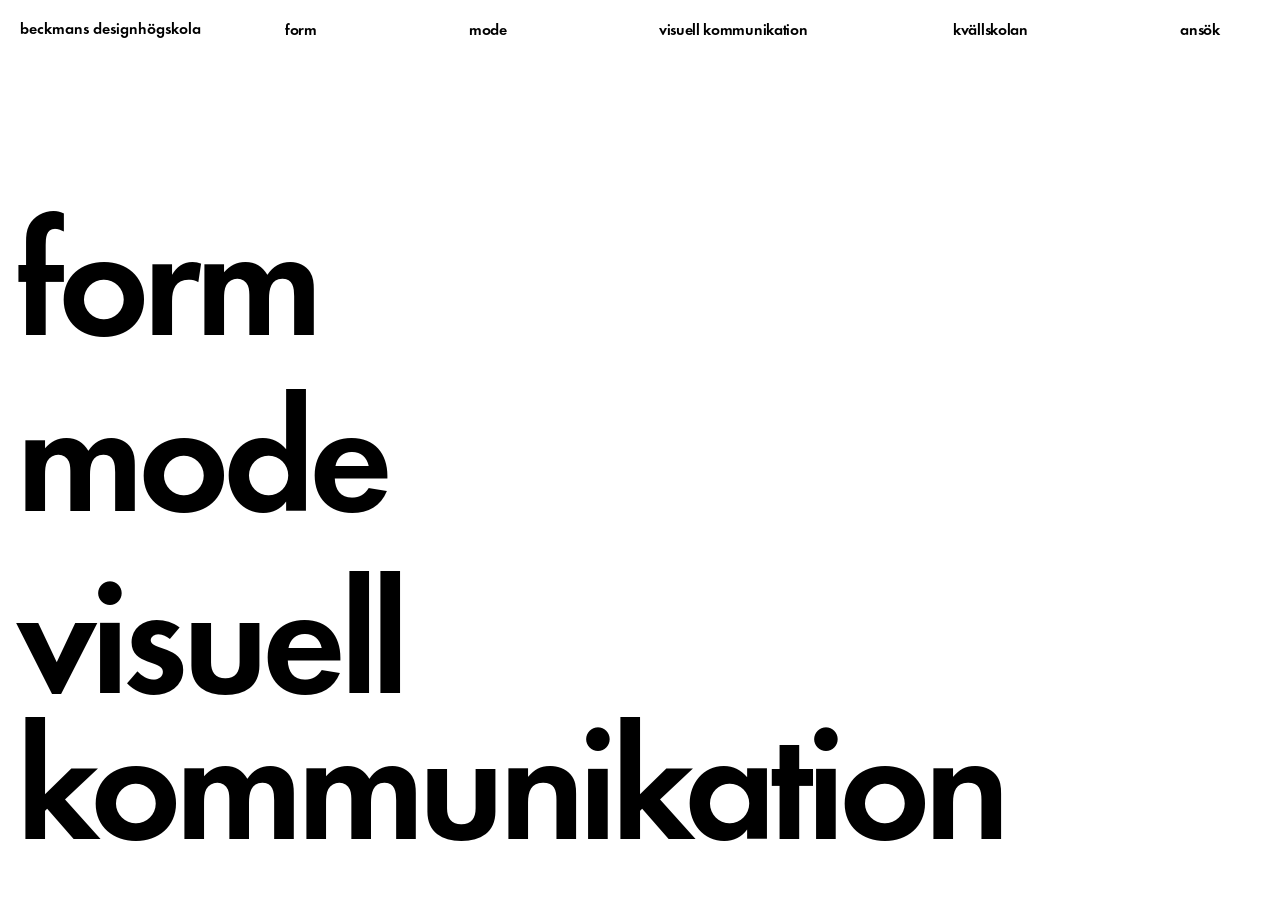
==== commit f8b3b3ad: "Restore homepage and move triptych hero to standalone page Reverts the root page back to the previou" ====
--- a/index.html
+++ b/index.html
@@ -3,140 +3,42 @@
 <head>
   <meta charset="UTF-8" />
   <meta name="viewport" content="width=device-width, initial-scale=1.0" />
-  <title>Beckmans — Triptych Hero</title>
-  <link rel="stylesheet" href="./style.css" />
+  <title>Beckmans Hero States</title>
+  <link rel="stylesheet" href="style.css" />
+  <script src="https://cdnjs.cloudflare.com/ajax/libs/gsap/3.12.7/gsap.min.js"></script>
 </head>
 <body>
-  <section class="hero" id="hero" aria-label="Beckmans programs hero">
-    <header class="hero-topbar" aria-label="Main navigation">
-      <span class="hero-brand">beckmans designhögskola</span>
-      <span class="hero-nav hero-nav-form">form</span>
-      <span class="hero-nav hero-nav-mode">mode</span>
-      <span class="hero-nav hero-nav-vk">visuell kommunikation</span>
-      <span class="hero-nav hero-nav-evening">kvällskolan</span>
-      <span class="hero-nav hero-nav-apply">ansök</span>
-    </header>
+  <section class="hero is-idle" aria-label="Beckmans hero states">
+    <!-- Fallback layers (hidden when WebGL is available) -->
+    <div class="bg-layer" id="bg-a"><img alt="" /></div>
+    <div class="bg-layer" id="bg-b"><img alt="" /></div>
+    <canvas class="webgl-canvas" id="webgl-canvas" aria-hidden="true"></canvas>
+    <div class="image-dim" aria-hidden="true"></div>
 
-    <div class="hero-grid" id="heroGrid">
-      <article class="hero-column" data-program-index="0" data-program="form">
-        <canvas class="hero-canvas" aria-hidden="true"></canvas>
-        <div class="fallback-media" aria-hidden="true">
-          <img class="fallback-current" alt="" />
-          <img class="fallback-next" alt="" />
-        </div>
-        <div class="column-overlay" aria-hidden="true"></div>
-        <div class="column-meta" aria-live="polite">
-          <div class="meta-row">
-            <span class="meta-cell meta-cap"></span>
-            <span class="meta-cell meta-text" data-meta-student></span>
-            <span class="meta-cell meta-end"></span>
-          </div>
-          <div class="meta-divider"></div>
-          <div class="meta-row">
-            <span class="meta-cell meta-cap"></span>
-            <span class="meta-cell meta-text" data-meta-title></span>
-            <span class="meta-cell meta-end"></span>
-          </div>
-          <div class="meta-divider"></div>
-          <div class="meta-row">
-            <span class="meta-cell meta-cap"></span>
-            <span class="meta-cell meta-progress">
-              <span class="progress-dot" data-progress-dot="0"></span>
-              <span class="progress-dot" data-progress-dot="1"></span>
-              <span class="progress-track">
-                <span class="progress-fill" data-progress-fill></span>
-              </span>
-            </span>
-            <span class="meta-cell meta-end"></span>
-          </div>
-        </div>
-      </article>
+    <nav class="top-nav">
+      <span class="brand nav-fixed">beckmans designhögskola</span>
+      <span class="nav-link nav-fixed nav-form">form</span>
+      <span class="nav-link nav-fixed nav-mode">mode</span>
+      <span class="nav-link nav-fixed nav-vk">visuell kommunikation</span>
+      <span class="nav-link nav-fixed nav-evening">kvällskolan</span>
+      <span class="nav-link nav-fixed nav-apply">ansök</span>
+    </nav>
 
-      <article class="hero-column" data-program-index="1" data-program="mode">
-        <canvas class="hero-canvas" aria-hidden="true"></canvas>
-        <div class="fallback-media" aria-hidden="true">
-          <img class="fallback-current" alt="" />
-          <img class="fallback-next" alt="" />
-        </div>
-        <div class="column-overlay" aria-hidden="true"></div>
-        <div class="column-meta" aria-live="polite">
-          <div class="meta-row">
-            <span class="meta-cell meta-cap"></span>
-            <span class="meta-cell meta-text" data-meta-student></span>
-            <span class="meta-cell meta-end"></span>
-          </div>
-          <div class="meta-divider"></div>
-          <div class="meta-row">
-            <span class="meta-cell meta-cap"></span>
-            <span class="meta-cell meta-text" data-meta-title></span>
-            <span class="meta-cell meta-end"></span>
-          </div>
-          <div class="meta-divider"></div>
-          <div class="meta-row">
-            <span class="meta-cell meta-cap"></span>
-            <span class="meta-cell meta-progress">
-              <span class="progress-dot" data-progress-dot="0"></span>
-              <span class="progress-dot" data-progress-dot="1"></span>
-              <span class="progress-track">
-                <span class="progress-fill" data-progress-fill></span>
-              </span>
-            </span>
-            <span class="meta-cell meta-end"></span>
-          </div>
-        </div>
-      </article>
-
-      <article class="hero-column" data-program-index="2" data-program="visuell kommunikation">
-        <canvas class="hero-canvas" aria-hidden="true"></canvas>
-        <div class="fallback-media" aria-hidden="true">
-          <img class="fallback-current" alt="" />
-          <img class="fallback-next" alt="" />
-        </div>
-        <div class="column-overlay" aria-hidden="true"></div>
-        <div class="column-meta" aria-live="polite">
-          <div class="meta-row">
-            <span class="meta-cell meta-cap"></span>
-            <span class="meta-cell meta-text" data-meta-student></span>
-            <span class="meta-cell meta-end"></span>
-          </div>
-          <div class="meta-divider"></div>
-          <div class="meta-row">
-            <span class="meta-cell meta-cap"></span>
-            <span class="meta-cell meta-text" data-meta-title></span>
-            <span class="meta-cell meta-end"></span>
-          </div>
-          <div class="meta-divider"></div>
-          <div class="meta-row">
-            <span class="meta-cell meta-cap"></span>
-            <span class="meta-cell meta-progress">
-              <span class="progress-dot" data-progress-dot="0"></span>
-              <span class="progress-dot" data-progress-dot="1"></span>
-              <span class="progress-track">
-                <span class="progress-fill" data-progress-fill></span>
-              </span>
-            </span>
-            <span class="meta-cell meta-end"></span>
-          </div>
-        </div>
-      </article>
+    <div class="headline">
+      <button class="line" type="button" data-index="0" data-label="form">form</button>
+      <button class="line" type="button" data-index="1" data-label="mode">mode</button>
+      <button class="line line-vk" type="button" data-index="2" data-label="visuell kommunikation">visuell<br>kommunikation</button>
     </div>
 
-    <div class="hero-cursor" id="heroCursor" aria-hidden="true">
-      <span class="cursor-bracket cursor-bracket-left"></span>
-      <span class="cursor-label">
-        <span class="cursor-program" id="cursorProgram">form</span>
-        <span class="cursor-hp">180hp</span>
-      </span>
-      <span class="cursor-bracket cursor-bracket-right"></span>
+    <div class="hp" id="hp" aria-hidden="true">
+      <div class="hp-inner" id="hp-inner">
+        <img class="hp-bracket left" src="./assets/vectors/bracket-left.svg" alt="" />
+        <span class="hp-text">180hp</span>
+        <img class="hp-bracket right" src="./assets/vectors/bracket-right.svg" alt="" />
+      </div>
     </div>
-
-    <noscript>
-      <style>
-        .fallback-media { display: block !important; }
-      </style>
-    </noscript>
   </section>
 
-  <script type="module" src="./main.js"></script>
+  <script type="module" src="main.js"></script>
 </body>
 </html>
--- a/style.css
+++ b/style.css
@@ -14,92 +14,40 @@
   font-display: swap;
 }
 
-:root {
-  --overlay-opacity: 0.4;
-}
-
-* {
-  box-sizing: border-box;
-}
-
-html,
-body {
-  width: 100%;
-  height: 100%;
-}
+* { box-sizing: border-box; }
+html, body { height: 100%; }
 
 body {
   margin: 0;
   background: #fff;
-  color: #fff;
-  font-family: "FuturaEFOP-DemiBold", "Avenir Next", "Helvetica Neue", Arial, sans-serif;
+  color: #000;
+  font-family: "FuturaEFOP-DemiBold", "Avenir Next", "Avenir", "Helvetica Neue", Arial, sans-serif;
   overflow: hidden;
 }
 
+/* ─── Hero container ─── */
+
 .hero {
+  width: 100vw;
+  height: 100dvh;
   position: relative;
-  width: 100vw;
-  height: 100vh;
   overflow: hidden;
   background: #fff;
-  isolation: isolate;
-}
-
-.hero.is-hovering,
-.hero.is-hovering .hero-column {
-  cursor: none;
-}
-
-.hero-grid {
-  position: absolute;
-  inset: 0;
-  display: grid;
-  grid-template-columns: repeat(3, minmax(0, 1fr));
-  width: 100%;
-  height: 100%;
-}
-
-.hero-column {
-  position: relative;
-  overflow: hidden;
-  isolation: isolate;
-  background: #111;
-}
-
-.hero-canvas,
-.fallback-media,
-.column-overlay {
-  position: absolute;
-  inset: 0;
-}
-
-.hero-canvas {
-  z-index: 1;
-  width: 100%;
-  height: 100%;
-  display: block;
-  pointer-events: none;
-  transform: scale(1);
-  transition: transform 700ms cubic-bezier(0.22, 1, 0.36, 1);
-}
-
-.hero-column.is-hovered .hero-canvas {
-  transform: scale(1.01);
-}
-
-.fallback-media {
-  z-index: 0;
-  display: none;
-}
-
-.hero.no-webgl .fallback-media {
-  display: block;
-}
-
-.fallback-current,
-.fallback-next {
-  position: absolute;
-  inset: 0;
+}
+
+/* ─── Fallback bg-layers (hidden when WebGL active) ─── */
+
+.bg-layer {
+  position: absolute;
+  inset: 0;
+  opacity: 0;
+  transition: opacity 420ms ease;
+  will-change: opacity;
+}
+
+.bg-layer.is-visible { opacity: 1; }
+
+.bg-layer img {
   width: 100%;
   height: 100%;
   object-fit: cover;
@@ -107,272 +55,228 @@
   display: block;
 }
 
-.fallback-next {
+.bg-layer::after {
+  content: "";
+  position: absolute;
+  inset: 0;
+  background: rgba(0, 0, 0, 0.5);
+  transition: background-color 280ms ease;
+}
+
+.hero.has-webgl .bg-layer,
+.hero.has-webgl .image-dim {
+  display: none;
+}
+
+/* ─── WebGL canvas ─── */
+
+.webgl-canvas {
+  position: absolute;
+  top: 0;
+  left: 0;
+  z-index: 1;
+  display: block;
+  pointer-events: none;
+}
+
+/* ─── Image dim overlay (fallback only) ─── */
+
+.image-dim {
+  position: absolute;
+  inset: 0;
+  z-index: 1;
+  pointer-events: none;
+  background: rgba(0, 0, 0, 0.5);
   opacity: 0;
-  transition: opacity 1100ms cubic-bezier(0.22, 1, 0.36, 1);
-}
-
-.fallback-next.is-visible {
-  opacity: 1;
-}
-
-.column-overlay {
-  z-index: 2;
-  background: rgba(0, 0, 0, var(--overlay-opacity));
-  opacity: 0;
-  transition: opacity 480ms cubic-bezier(0.22, 1, 0.36, 1);
-  pointer-events: none;
-}
-
-.hero-column.is-hovered .column-overlay {
-  opacity: 1;
-}
-
-.hero-topbar {
+}
+
+/* ─── Navigation ─── */
+
+.top-nav {
   position: absolute;
   left: 0;
   right: 0;
+  top: 22.5px;
+  height: 16px;
+  z-index: 3;
+  pointer-events: none;
+}
+
+.nav-fixed {
+  position: absolute;
   top: 0;
-  height: 46px;
-  z-index: 20;
+  white-space: nowrap;
+}
+
+.brand {
+  font-size: 16px;
+  line-height: 0.96;
+  white-space: nowrap;
+  text-transform: lowercase;
+  transition: color 260ms ease;
+  left: 1.597%;
+}
+
+.nav-link {
+  color: inherit;
+  font-size: 16px;
+  letter-spacing: -0.02em;
+  text-transform: lowercase;
+  line-height: 1;
+  display: inline-flex;
+  align-items: center;
+  justify-content: center;
+  transition: color 260ms ease;
+  white-space: nowrap;
+}
+
+.nav-form { left: 22.262%; }
+.nav-mode { left: 36.631%; }
+.nav-vk { left: 51.485%; }
+.nav-evening { left: 74.464%; }
+.nav-apply { left: 92.200%; }
+
+/* ─── Headline links ─── */
+
+.headline {
+  position: absolute;
+  left: 16px;
+  bottom: 30px;
+  width: min(1118.507px, calc(100% - 32px));
+  display: flex;
+  flex-direction: column;
+  gap: 40px;
+  text-transform: lowercase;
+  z-index: 2;
+  user-select: none;
+}
+
+.line {
+  appearance: none;
+  border: 0;
+  background: transparent;
+  font-family: inherit;
+  text-align: left;
+  padding: 0;
+  margin: 0;
+  font-size: clamp(66px, 12.6815vw, 182.613px);
+  line-height: 0.84;
+  letter-spacing: -0.04em;
+  color: #000;
+  opacity: 1;
+  width: fit-content;
+  cursor: pointer;
+  transition: opacity 320ms ease, color 280ms ease;
+}
+
+.line.is-active {
+  opacity: 1;
+}
+
+.line.line-vk {
+  line-height: 0.9;
+}
+
+/* ─── 180hp bracket element ─── */
+
+.hp {
+  position: absolute;
+  inset: 0;
   color: #fff;
-  pointer-events: none;
-}
-
-.hero-brand,
-.hero-nav {
-  position: absolute;
-  top: 22.5px;
-  font-size: 16px;
-  line-height: 1;
-  white-space: nowrap;
-  text-transform: lowercase;
-  letter-spacing: -0.02em;
-}
-
-.hero-brand {
-  left: 23px;
-  letter-spacing: 0;
-}
-
-.hero-nav-form {
-  left: 320.58px;
-}
-
-.hero-nav-mode {
-  left: 527.48px;
-}
-
-.hero-nav-vk {
-  left: 741.38px;
-}
-
-.hero-nav-evening {
-  left: 1072.28px;
-}
-
-.hero-nav-apply {
-  left: 1327.68px;
-}
-
-.column-meta {
-  position: absolute;
-  left: 0;
-  bottom: 0;
-  z-index: 10;
-  display: inline-flex;
-  flex-direction: column;
-  align-items: flex-start;
-  backdrop-filter: blur(8px);
-  transition: opacity 250ms ease;
-}
-
-.column-meta.is-swapping {
-  opacity: 0.72;
-}
-
-.meta-row {
+  z-index: 2;
+  opacity: 0;
+  transition: opacity 260ms ease;
+  pointer-events: none;
+}
+
+.hp-inner {
+  position: absolute;
   display: flex;
   align-items: center;
-}
-
-.meta-divider {
-  width: 16px;
-  height: 1px;
-  background: #000;
-}
-
-.meta-cell {
-  display: inline-flex;
-  align-items: center;
-  height: 24px;
-  background: #000;
+  gap: 0;
+  will-change: top, left;
+  transition: top 520ms cubic-bezier(.2,.65,.2,1), left 520ms cubic-bezier(.2,.65,.2,1);
+}
+
+.hp-text {
+  margin: 0;
+  font-size: 48px;
+  line-height: 1;
+  letter-spacing: -0.96px;
+  white-space: nowrap;
+  padding: 0 4px;
+  position: relative;
+  top: 4px;
+}
+
+.hp-bracket {
+  width: 32.63px;
+  height: 75.8px;
+  display: block;
+  flex-shrink: 0;
+}
+
+.hp-bracket.left {
+  transform: scaleX(-1);
+  transform-origin: center;
+}
+
+/* ─── State-dependent colors ─── */
+
+.hero.is-idle .top-nav,
+.hero.is-idle .brand,
+.hero.is-idle .nav-link {
+  color: #000;
+}
+
+.hero:not(.is-idle) .top-nav,
+.hero:not(.is-idle) .brand,
+.hero:not(.is-idle) .nav-link {
   color: #fff;
 }
 
-.meta-cap {
-  width: 16px;
-  flex: 0 0 16px;
-}
-
-.meta-text {
-  padding: 0 0.05em;
-  font-family: "FuturaEFOP-Book", "Courier New", monospace;
-  font-size: 13px;
-  font-weight: 400;
-  letter-spacing: 0.08em;
-  text-transform: uppercase;
-  white-space: nowrap;
-}
-
-.meta-end {
-  width: 15px;
-  flex: 0 0 15px;
-  position: relative;
-}
-
-.meta-end::before {
-  content: "";
-  position: absolute;
-  inset: 3px 0;
-  border-radius: 100px;
-  border: 1.5px solid #fff;
-  opacity: 0.88;
-}
-
-.meta-progress {
-  display: inline-flex;
-  align-items: center;
-  gap: 4px;
-  width: 40px;
-  height: 24px;
-  padding: 0;
-}
-
-.progress-dot {
-  width: 4px;
-  height: 4px;
-  border-radius: 999px;
-  background: rgba(255, 255, 255, 0.3);
-  transition: background-color 260ms ease;
-}
-
-.progress-dot.is-active {
-  background: #fff;
-}
-
-.progress-track {
-  width: 24px;
-  height: 4px;
-  border-radius: 999px;
-  background: rgba(255, 255, 255, 0.3);
-  overflow: hidden;
-}
-
-.progress-fill {
-  display: block;
-  width: 8px;
-  height: 100%;
-  border-radius: 999px;
-  background: #fff;
-  transform-origin: left center;
-  transform: scaleX(1);
-}
-
-.hero-cursor {
-  position: fixed;
-  top: 0;
-  left: 0;
-  z-index: 40;
-  display: inline-flex;
-  align-items: center;
-  gap: 0;
-  pointer-events: none;
+.hero:not(.is-idle) .line {
   color: #fff;
-  opacity: 0;
-  transform: translate3d(-200px, -200px, 0) scale(0.92);
-  transition: opacity 220ms ease, transform 220ms ease;
-  will-change: transform, opacity;
-}
-
-.hero-cursor.is-visible {
-  opacity: 1;
-}
-
-.cursor-bracket {
-  width: 18.64px;
-  height: 42.848px;
-  border: 3px solid #fff;
-}
-
-.cursor-bracket-left {
-  border-right: 0;
-  border-radius: 999px 0 0 999px;
-}
-
-.cursor-bracket-right {
-  border-left: 0;
-  border-radius: 0 999px 999px 0;
-}
-
-.cursor-label {
-  display: inline-flex;
-  align-items: baseline;
-  gap: 4px;
-  padding: 0 4px;
-  line-height: 1;
-  letter-spacing: -0.02em;
-  white-space: nowrap;
-}
-
-.cursor-program {
-  font-size: 44px;
-  text-transform: lowercase;
-}
-
-.cursor-hp {
-  font-size: 28.38px;
-  text-transform: lowercase;
-}
-
-@media (max-width: 1440px) {
-  .hero-brand,
-  .hero-nav {
-    top: 18px;
-    font-size: 13px;
-  }
-
-  .hero-brand { left: 16px; }
-  .hero-nav-form { left: calc(100vw * 0.2226); }
-  .hero-nav-mode { left: calc(100vw * 0.3663); }
-  .hero-nav-vk { left: calc(100vw * 0.5148); }
-  .hero-nav-evening { left: calc(100vw * 0.7446); }
-  .hero-nav-apply { left: calc(100vw * 0.922); }
-
-  .cursor-program { font-size: 32px; }
-  .cursor-hp { font-size: 20.64px; }
-}
-
-@media (max-width: 1080px) {
-  .hero-grid {
-    grid-template-columns: 1fr;
-    grid-template-rows: repeat(3, minmax(0, 1fr));
-  }
-
-  .hero-topbar {
+  opacity: 0.5;
+}
+
+.hero:not(.is-idle) .line.is-active {
+  opacity: 1;
+}
+
+.hero:not(.is-idle) .hp {
+  opacity: 1;
+}
+
+/* ─── Responsive ─── */
+
+@media (max-width: 1050px) {
+  .top-nav {
+    top: 16px;
+    left: 16px;
+    right: 16px;
     height: auto;
-    top: 0;
-    padding: 12px 16px;
     display: flex;
     flex-wrap: wrap;
-    gap: 8px 12px;
+    align-items: center;
+    gap: 12px 16px;
   }
-
-  .hero-brand,
-  .hero-nav {
-    position: static;
-    top: auto;
-    left: auto;
-    font-size: 12px;
+  .nav-fixed { position: static; }
+  .brand { font-size: 14px; }
+  .nav-link { font-size: 14px; }
+  .headline { width: calc(100% - 32px); bottom: 16px; gap: 20px; }
+  .line { font-size: clamp(56px, 16vw, 140px); }
+  .hp-text { font-size: clamp(22px, 5vw, 38px); }
+}
+
+@media (max-width: 760px) {
+  .top-nav {
+    flex-direction: column;
+    align-items: flex-start;
+    gap: 10px;
   }
-}
+  .brand { font-size: 14px; }
+  .nav-link { font-size: 14px; }
+  .headline { gap: 10px; }
+  .line { font-size: clamp(46px, 14vw, 96px); }
+}
